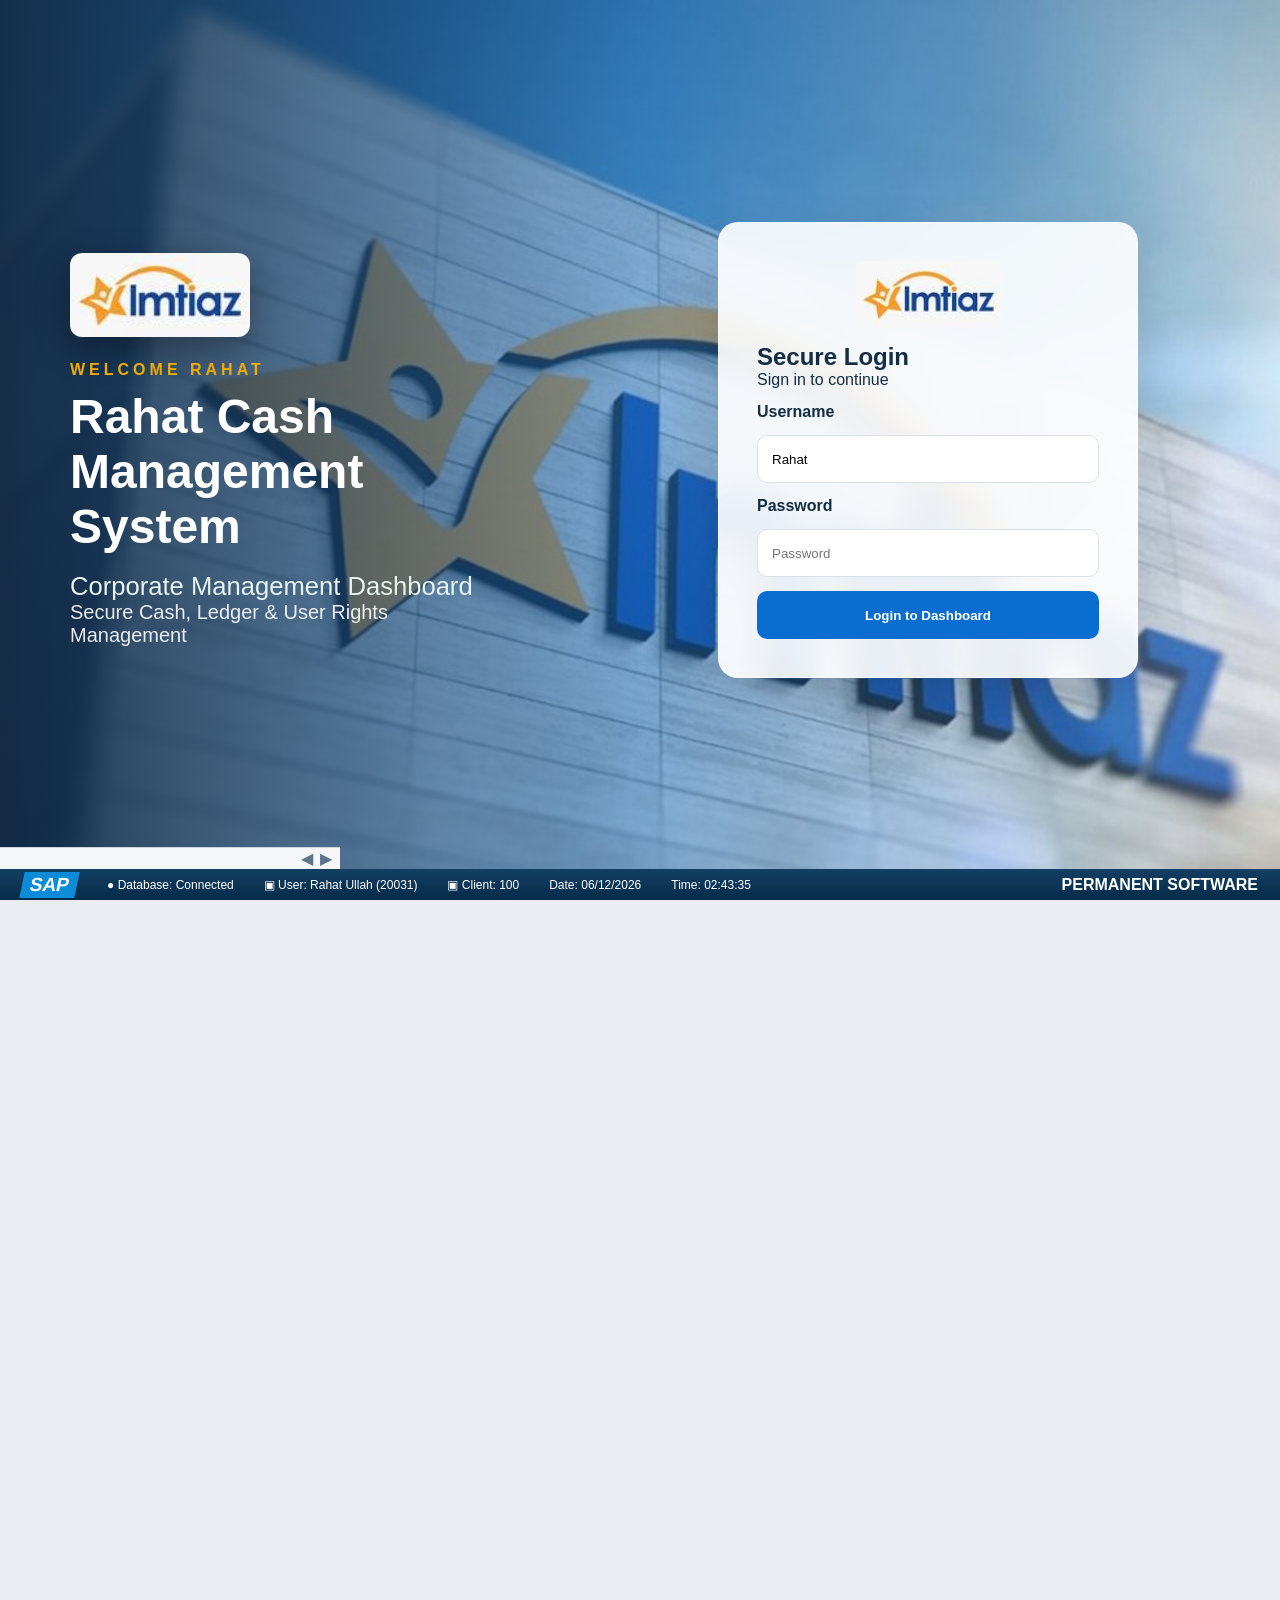
==== Rahat_Corporate_Management/index.html @ 1f606691 "Initial commit" ====
<!DOCTYPE html>

<html lang="en">
<head>
<meta charset="utf-8"/>
<meta content="width=device-width,initial-scale=1.0" name="viewport"/>
<title id="browserTitle">Imtiaz Group Pvt Ltd — Corporate Management</title>
<link href="static/style.css" rel="stylesheet"/>
</head>
<body>
<section class="login-screen" id="loginScreen">
<div class="login-overlay"></div>
<div class="login-welcome">
<img class="login-logo" src="static/imtiaz-logo.jpg"/>
<span>WELCOME RAHAT</span>
<h1>Rahat Cash Management System</h1>
<h2 class="login-subtitle"><span class="company-name-text">Imtiaz Group Pvt Ltd</span></h2>
<p>Secure Cash, Ledger &amp; User Rights Management</p>
</div>
<div class="login-card glass">
<img class="card-logo" src="static/imtiaz-logo.jpg"/>
<h2>Secure Login</h2>
<p>Sign in to continue</p>
<label>Username</label>
<input id="loginUser" placeholder="Username" value="Rahat"/>
<label>Password</label>
<input id="loginPass" placeholder="Password" type="password"/>
<button onclick="login()">Login to Dashboard</button>
<p id="loginMsg"></p>
</div>
</section>
<div class="app hidden" id="app"><header class="sap-shell-header">
<div class="sap-menu-row"><span class="sap-app-icon">▱</span><button class="sap-menu-button" data-menu="menu" type="button">Menu</button><button class="sap-menu-button" data-menu="edit" type="button">Edit</button><button class="sap-menu-button" data-menu="favorites" type="button">Favorites</button><button class="sap-menu-button" data-menu="extras" type="button">Extras</button><button class="sap-menu-button" data-menu="system" type="button">System</button><button class="sap-menu-button" data-menu="help" type="button">Help</button><span class="sap-window-controls">—   □   ×</span></div>
<div class="sap-toolbar-row">
<button class="mobile-menu-toggle" id="mobileMenuToggle" type="button" aria-label="Open navigation">☰</button>
<button class="sap-ok">✓</button>
<div class="global-search sap-command"><input id="globalSearch" oninput="filterCurrentPage()" onkeydown="handleGlobalShortcut(event)" placeholder="Enter shortcut: DS, CC, VL, HC, PC, DD, SV, DE, UR, AL, SB"/><span>⌄</span></div>
<button>≪</button><button>▣</button><button>◀</button><button>●</button><button>⌕</button><button>▤</button><button>♻</button><button>?</button><button>▥</button>
</div>
<div class="sap-menu-dropdown hidden" id="sapMenuDropdown"></div></header>
<aside class="sidebar sap-sidebar">
<div class="sap-tree-title">⌄  Corporate Finance Management</div>
<nav class="sap-tree-nav" aria-label="Application folders">
<div class="sap-folder" data-folder="dashboard-master">
  <button class="sap-tree-group" type="button" aria-expanded="false"><span class="folder-arrow">›</span><b>📁 Dashboard &amp; Master</b></button>
  <div class="sap-folder-children" hidden>
    <button class="nav active sap-leaf" data-page="dashboard" data-permission="dashboard_view"><span>▣</span><em>DS</em> Dashboard</button>
  </div>
</div>
<div class="sap-folder" data-folder="corporate-customers">
  <button class="sap-tree-group" type="button" aria-expanded="false"><span class="folder-arrow">›</span><b>📁 Corporate Customers</b></button>
  <div class="sap-folder-children" hidden>
    <button class="nav sap-leaf" data-page="corporate" data-permission="corporate_customers_view"><span>▣</span><em>CC</em> Corporate Customers</button>
  </div>
</div>
<div class="sap-folder" data-folder="vendor-management">
  <button class="sap-tree-group" type="button" aria-expanded="false"><span class="folder-arrow">›</span><b>📁 Vendor Management</b></button>
  <div class="sap-folder-children" hidden>
    <button class="nav sap-leaf" data-page="vendorLedger" data-permission="vendor_management_view"><span>▣</span><em>VL</em> Vendor Ledger</button>
    <button class="nav sap-leaf" data-page="vendors" data-permission="vendor_management_view"><span>▣</span><em>SV</em> Scrap Vendors</button>
  </div>
</div>
<div class="sap-folder" data-folder="cash-management">
  <button class="sap-tree-group" type="button" aria-expanded="false"><span class="folder-arrow">›</span><b>📁 Cash Management</b></button>
  <div class="sap-folder-children" hidden>
    <button class="nav sap-leaf" data-page="headCash" data-permission="head_cash_view"><span>▣</span><em>HC</em> Head Cash</button>
    <button class="nav sap-leaf" data-page="lostFound" data-permission="lost_found_view"><span>▣</span><em>LF</em> Lost &amp; Found</button>
    <button class="nav sap-leaf" data-page="theftCash" data-permission="theft_view"><span>▣</span><em>TC</em> Theft Cash</button>
    <button class="nav sap-leaf" data-page="pettyCash" data-permission="petty_cash_view"><span>▣</span><em>PC</em> Petty Cash</button>
  </div>
</div>

<div class="sap-folder" data-folder="cashier-closing">
  <button class="sap-tree-group" type="button" aria-expanded="false"><span class="folder-arrow">›</span><b>📁 Cashier Closing</b></button>
  <div class="sap-folder-children" hidden>
    <button class="nav sap-leaf" data-page="cashierDashboard" data-permission="cashier_closing_view"><span>▣</span><em>CD</em> Closing Dashboard</button>
    <button class="nav sap-leaf" data-page="cashierClosing" data-permission="cashier_closing_view"><span>▣</span><em>CL</em> Closing Entry &amp; Data</button>
    <button class="nav sap-leaf" data-page="cashierShortage" data-permission="cashier_closing_view"><span>▣</span><em>CS</em> Cashier Shortage</button>
    <button class="nav sap-leaf" data-page="cashierNotes" data-permission="reports_view"><span>▣</span><em>CN</em> Note-wise Report</button>
  </div>
</div>
<div class="sap-folder" data-folder="return-counter">
  <button class="sap-tree-group" type="button" aria-expanded="false"><span class="folder-arrow">›</span><b>📁 Return Counter</b></button>
  <div class="sap-folder-children" hidden>
    <button class="nav sap-leaf" data-page="returnCounter" data-permission="return_counter_view"><span>▣</span><em>RC</em> Return / Exchange</button>
  </div>
</div>
<div class="sap-folder" data-folder="documents-data">
  <button class="sap-tree-group" type="button" aria-expanded="false"><span class="folder-arrow">›</span><b>📁 Documents &amp; Data</b></button>
  <div class="sap-folder-children" hidden>
    <button class="nav sap-leaf" data-page="duplicates" data-permission="documents_data_view"><span>▣</span><em>DD</em> Duplicate Documents</button>
    <button class="nav sap-leaf" data-page="deletedCash" data-permission="documents_data_view"><span>▣</span><em>DE</em> Deleted Entries</button>
  </div>
</div>
<div class="sap-folder" data-folder="security-users">
  <button class="sap-tree-group" type="button" aria-expanded="false"><span class="folder-arrow">›</span><b>📁 Security &amp; Users</b></button>
  <div class="sap-folder-children" hidden>
    <button class="nav sap-leaf" data-page="users" data-permission="security_users_view"><span>▣</span><em>UR</em> Users &amp; Rights</button>
    <button class="nav sap-leaf" data-page="audit" data-permission="reports_view"><span>▣</span><em>AL</em> Activity Log</button>
  </div>
</div>
<div class="sap-folder" data-folder="system-management">
  <button class="sap-tree-group" type="button" aria-expanded="false"><span class="folder-arrow">›</span><b>📁 System Management</b></button>
  <div class="sap-folder-children" hidden>
    <button class="nav sap-leaf" data-page="settings" data-permission="documents_data_edit"><span>▣</span><em>SB</em> Settings &amp; Backup</button>
  </div>
</div>
</nav>
<div class="sap-sidebar-bottom"><span>◀</span><span>▶</span></div>
</aside>
<div class="sidebar-resizer" id="sidebarResizer" title="Drag to adjust left/right size"></div>
<main class="content">

<section class="page active sap-dashboard sap-image-only-dashboard" id="dashboard">
  <div class="sap-fullscreen-building" role="img" aria-label="Imtiaz building"></div>
</section>
<section class="page" id="corporate">
<div class="panel">
<div class="panel-head"><div><h3>Corporate Customer Ledger</h3><p>Compiled audit data already loaded</p></div>
<div class="actions">
<label class="upload">Upload Excel<input accept=".xlsx,.xls" hidden="" id="corpUpload" type="file"/></label>
<button onclick="downloadExport('customers')">Download Excel</button>
<button onclick="downloadPdf('customers')">Download PDF</button>
</div>
</div>
<div class="filters">
<select id="corpCustomer"><option value="">All Customers</option></select>
<input id="corpSearch" placeholder="Search code, name, document..."/>
<input id="corpFrom" type="date"/><input id="corpTo" type="date"/>
<button onclick="loadCorporate()">Apply</button>
</div>
</div>
<div class="ledger-summary" id="corpSummary">
<div><span>Total Debit</span><strong id="corpTotalDebit">Rs. 0.00</strong></div>
<div><span>Total Credit</span><strong id="corpTotalCredit">Rs. 0.00</strong></div>
<div><span>Balance</span><strong id="corpTotalBalance">Rs. 0.00</strong></div>
</div>
<div class="panel bulk-entry-panel" data-permission="customer_import">
<div class="panel-head"><div><h3>One-Time Unlimited Corporate Entries</h3><p>Excel se 5 columns paste karein ya rows add karein: Code, Name, Description, Debit, Credit. Balance automatic hoga.</p></div>
<div class="actions"><button onclick="addBulkRows('corpBulkBody',10,'corp')">+ 10 Rows</button><button onclick="addBulkRows('corpBulkBody',50,'corp')">+ 50 Rows</button><button class="secondary" onclick="clearBulk('corpBulkBody','corp')">Clear</button></div></div>
<textarea class="bulk-paste" id="corpPaste" placeholder="Excel columns paste here: Customer Code [Tab] Customer Name [Tab] Description [Tab] Debit [Tab] Credit"></textarea>
<div class="table-wrap bulk-wrap"><table class="bulk-table"><thead><tr><th>#</th><th>Customer Code</th><th>Customer Name</th><th>Description</th><th>Debit</th><th>Credit</th><th>Balance</th><th></th></tr></thead><tbody id="corpBulkBody"></tbody></table></div>
<div class="bulk-footer"><span id="corpBulkCount">0 ready rows</span><button onclick="saveCorporateBulk()">Save All Corporate Entries</button></div>
</div>
<div class="panel batch-actions">
<label><input id="selectAllCorp" onchange="toggleAll('corpRow',this.checked)" type="checkbox"/> Select All</label>
<button class="danger-btn" onclick="deleteSelectedCorporate()">Delete Selected</button>
<button class="danger-btn dark-danger" onclick="deleteAllCorporate()">Delete All</button>
</div>
<div class="panel table-wrap"><table><thead><tr>
<th>Select</th><th>Customer Code</th><th>Customer Name</th>
<th>Document No</th><th>Posting Date</th><th>Description</th>
<th>Debit Amount</th><th>Credit Amount</th><th>Balance</th>
</tr></thead><tbody id="corpBody"></tbody></table></div>
</section>

<section class="page" id="cashierDashboard">
  <div class="panel cashier-hero"><div><h2>Cashier Closing Dashboard</h2><p>Day, week, month aur year ke mutabiq automatic summary.</p></div><div class="actions"><button onclick="loadCashierDashboard()">Refresh</button><button onclick="downloadCashierExcel('Dash')">Download Excel</button><button onclick="downloadCashierPdf('Dash')">Download PDF</button></div></div>
  <div class="panel cashier-filterbar">
    <select id="ccDashPeriod" onchange="cashierPeriodUI('Dash');loadCashierDashboard()"><option value="all">All Data</option><option value="day">Day Wise</option><option value="week">Weekly</option><option value="month">Monthly</option><option value="year">Yearly</option></select>
    <input id="ccDashDate" type="date" onchange="loadCashierDashboard()"/>
    <input id="ccDashWeek" type="week" onchange="loadCashierDashboard()"/>
    <input id="ccDashMonth" type="month" onchange="loadCashierDashboard()"/>
    <input id="ccDashYear" type="number" min="2000" max="2100" placeholder="Year" onchange="loadCashierDashboard()"/>
    <input id="ccDashFrom" type="date" title="From date" onchange="loadCashierDashboard()"/>
    <input id="ccDashTo" type="date" title="To date" onchange="loadCashierDashboard()"/>
    <button class="secondary" onclick="resetCashierFilters('Dash')">Clear Filters</button>
  </div>
  <div class="cashier-kpis cashier-kpis-compact">
    <div><span>Total Closing Cash</span><strong id="ccTotalClosingCash">Rs. 0.00</strong></div>
    <div><span>System Sales</span><strong id="ccSystemSales">Rs. 0.00</strong></div><div><span>Cash Difference</span><strong id="ccCashDifference">Rs. 0.00</strong></div>
    <div><span>Card Difference</span><strong id="ccCardDifference">Rs. 0.00</strong></div><div class="short"><span>Short Amount</span><strong id="ccShortAmount">Rs. 0.00</strong></div>
    <div class="excess"><span>Excess Amount</span><strong id="ccExcessAmount">Rs. 0.00</strong></div>
  </div>
  <div class="panel cashier-table-shell"><table class="cashier-summary-table"><thead><tr><th>Period</th><th>From</th><th>To</th><th>Total Closing Cash</th><th>System Sales</th><th>Cash Difference</th><th>iVend POS</th><th>Settlement Bank</th><th>Card Difference</th><th>Short Amount</th><th>Excess Amount</th></tr></thead><tbody id="cashierSummaryBody"></tbody></table></div>
</section>
<section class="page" id="cashierClosing">
  <div class="panel"><div class="panel-head"><div><h3>Cashier Closing Entry &amp; Data</h3><p>1 se 50 tak entries save hongi. Data proper day-wise order mein show hoga.</p></div><div class="actions"><label class="upload">Upload Closing Excel<input id="cashierClosingUpload" type="file" accept=".xlsx,.xls" hidden/></label><button onclick="saveCashierClosingRows()">Save Entered Rows</button><button class="secondary" onclick="downloadCashierExcel('List')">Download Excel</button><button class="secondary" onclick="downloadCashierPdf('List')">Download PDF</button></div></div>
  <div class="cashier-filterbar">
    <select id="ccListPeriod" onchange="cashierPeriodUI('List');loadCashierClosing()"><option value="all">All Data</option><option value="day">Day Wise</option><option value="week">Weekly</option><option value="month">Monthly</option><option value="year">Yearly</option></select>
    <input id="ccListDate" type="date" onchange="loadCashierClosing()"/><input id="ccListWeek" type="week" onchange="loadCashierClosing()"/>
    <input id="ccListMonth" type="month" onchange="loadCashierClosing()"/><input id="ccListYear" type="number" min="2000" max="2100" placeholder="Year" onchange="loadCashierClosing()"/>
    <input id="ccListFrom" type="date" title="From date" onchange="loadCashierClosing()"/><input id="ccListTo" type="date" title="To date" onchange="loadCashierClosing()"/>
    <input id="cashierClosingSearch" placeholder="Search date, Emp ID, name or status" oninput="loadCashierClosing()"/>
    <button onclick="loadCashierClosing()">Apply</button><button class="secondary" onclick="resetCashierFilters('List')">Clear Filters</button><button class="secondary" onclick="clearCashierClosingRows()">Clear Entry Grid</button>
  </div></div>
  <div class="panel cashier-entry-note"><b>One-time capacity:</b> 1, 5, 20, 37 ya maximum 50 entries—har quantity accept hogi.</div>
  <div class="panel cashier-table-shell cashier-entry-wrap"><table class="cashier-entry-table"><thead id="cashierEntryHead"></thead><tbody id="cashierEntryBody"></tbody></table></div>
  <div class="panel daywise-title"><h3>Day-wise Closing Records</h3><span id="cashierRecordCount">0 records</span></div>
  <div class="panel cashier-table-shell cashier-data-shell"><table class="cashier-data-table cashier-daywise-detail"><thead><tr>
<th>Date</th><th>Emp ID</th><th>Employee Name</th>
<th>1st Collection</th><th>2nd Collection</th><th>3rd Collection</th><th>4th Collection</th><th>Closing Cash</th><th>Total Cash Collected</th>
<th>System Total Sale</th><th>Shortage Amount</th><th>Excess Amount</th><th>Audit Status</th><th>Note / Remarks</th>
<th>iVend POS</th><th>Settlement Bank</th><th>Card Difference</th><th>Card Status</th><th>Card Remarks</th>
</tr></thead><tbody id="cashierClosingBody"></tbody></table></div>
</section>

<section class="page" id="cashierShortage">
  <div class="panel cashier-hero"><div><h2>Cashier Shortage Report</h2><p>Cashier Closing Report se automatic shortage amount aur notes.</p></div><div class="actions"><button onclick="loadCashierShortage()">Refresh</button><button onclick="downloadCashierExcel('Shortage')">Download Excel</button><button onclick="downloadCashierPdf('Shortage')">Download PDF</button></div></div>
  <div class="panel cashier-filterbar">
    <select id="ccShortagePeriod" onchange="cashierPeriodUI('Shortage');loadCashierShortage()"><option value="all">All Data</option><option value="day">Day Wise</option><option value="week">Weekly</option><option value="month">Monthly</option><option value="year">Yearly</option></select>
    <input id="ccShortageDate" type="date" onchange="loadCashierShortage()"/><input id="ccShortageWeek" type="week" onchange="loadCashierShortage()"/>
    <input id="ccShortageMonth" type="month" onchange="loadCashierShortage()"/><input id="ccShortageYear" type="number" min="2000" max="2100" placeholder="Year" onchange="loadCashierShortage()"/>
    <input id="ccShortageFrom" type="date" title="From date" onchange="loadCashierShortage()"/><input id="ccShortageTo" type="date" title="To date" onchange="loadCashierShortage()"/>
    <input id="cashierShortageSearch" placeholder="Search Emp ID, name or note" oninput="loadCashierShortage()"/>
    <button class="secondary" onclick="resetCashierFilters('Shortage')">Clear Filters</button>
  </div>
  <div class="cashier-kpis cashier-kpis-compact shortage-kpis"><div class="short"><span>Total Shortage Amount</span><strong id="cashierShortageTotal">Rs. 0.00</strong></div><div><span>Filtered Shortage Records</span><strong id="cashierShortageCount">0</strong></div><div><span>Affected Cashiers</span><strong id="cashierShortageCashiers">0</strong></div></div>
  <div class="panel cashier-table-shell cashier-data-shell"><table class="cashier-data-table cashier-shortage-table"><thead><tr><th>Date</th><th>Emp ID</th><th>Employee Name</th><th>1st Collection</th><th>2nd Collection</th><th>3rd Collection</th><th>4th Collection</th><th>Closing Cash</th><th>Total Cash</th><th>System Sale</th><th>Shortage Amount</th><th>Note / Remarks</th><th>Card Status</th></tr></thead><tbody id="cashierShortageBody"></tbody></table></div>
</section>
<section class="page" id="cashierNotes">
  <div class="panel cashier-hero"><div><h2>Cashier Note-wise Report</h2><p>Same note/remark ke mutabiq grouped report. Row par click karke details dekhein.</p></div><div class="actions"><button onclick="loadCashierNotes()">Refresh</button><button onclick="downloadCashierExcel('Notes')">Download Excel</button></div></div>
  <div class="panel cashier-filterbar">
    <select id="ccNotesPeriod" onchange="cashierPeriodUI('Notes');loadCashierNotes()"><option value="all">All Data</option><option value="day">Day Wise</option><option value="week">Weekly</option><option value="month">Monthly</option><option value="year">Yearly</option></select>
    <input id="ccNotesDate" type="date" onchange="loadCashierNotes()"/><input id="ccNotesWeek" type="week" onchange="loadCashierNotes()"/>
    <input id="ccNotesMonth" type="month" onchange="loadCashierNotes()"/><input id="ccNotesYear" type="number" min="2000" max="2100" placeholder="Year" onchange="loadCashierNotes()"/>
    <input id="ccNotesFrom" type="date" onchange="loadCashierNotes()"/><input id="ccNotesTo" type="date" onchange="loadCashierNotes()"/>
    <input id="cashierNotesSearch" placeholder="Search note, Emp ID or cashier" oninput="loadCashierNotes()"/>
    <button class="secondary" onclick="resetCashierFilters('Notes')">Clear Filters</button>
  </div>
  <div class="panel cashier-table-shell"><table class="cashier-summary-table note-summary-table"><thead><tr><th>Note / Remark</th><th>Records</th><th>Cashiers</th><th>Shortage Amount</th><th>Excess Amount</th><th>First Date</th><th>Last Date</th></tr></thead><tbody id="cashierNotesBody"></tbody></table></div>
  <div class="panel"><div class="daywise-title"><div><h3 id="cashierNoteDetailTitle">Selected Note Details</h3><small>1st–4th collections mein 5000, 1000, 500 aur Total; Closing Collection mein tamam denominations show hongi.</small></div><span id="cashierNoteDetailCount">Click a note above</span></div>
  <div class="cashier-table-shell cashier-data-shell note-denomination-shell"><table class="cashier-data-table note-denomination-table"><thead>
    <tr class="group-head"><th rowspan="2">Date</th><th rowspan="2">Emp ID</th><th rowspan="2">Employee Name</th>
      <th colspan="4">1st Collection</th><th colspan="4">2nd Collection</th><th colspan="4">3rd Collection</th><th colspan="4">4th Collection</th><th colspan="12">Closing Collection</th>
      <th rowspan="2">Grand Total</th><th rowspan="2">System Sale</th><th rowspan="2">Shortage</th><th rowspan="2">Excess</th><th rowspan="2">Note / Remarks</th></tr>
    <tr><th>5000</th><th>1000</th><th>500</th><th>Total</th>
      <th>5000</th><th>1000</th><th>500</th><th>Total</th>
      <th>5000</th><th>1000</th><th>500</th><th>Total</th>
      <th>5000</th><th>1000</th><th>500</th><th>Total</th>
      <th>5000</th><th>1000</th><th>500</th><th>100</th><th>75</th><th>50</th><th>20</th><th>10</th><th>5</th><th>2</th><th>1</th><th>Total</th></tr>
  </thead><tbody id="cashierNoteDetailBody"><tr><td colspan="36">Select a note to view details</td></tr></tbody></table></div></div>
</section>
<section class="page" id="duplicates">
<div class="panel">
<div class="panel-head"><div><h3>Duplicate Documents</h3><p>All repeated document numbers are kept separately</p></div>
<div class="actions"><button onclick="downloadExport('duplicates')">Download Excel</button><button onclick="downloadPdf('duplicates')">Download PDF</button></div></div>
<input id="dupSearch" oninput="loadDuplicates()" placeholder="Search duplicate document..."/>
</div>
<div class="ledger-summary" id="dupSummary">
<div><span>Total Debit</span><strong id="dupTotalDebit">Rs. 0.00</strong></div>
<div><span>Total Credit</span><strong id="dupTotalCredit">Rs. 0.00</strong></div>
<div><span>Balance</span><strong id="dupTotalBalance">Rs. 0.00</strong></div>
</div>
<div class="panel batch-actions"><label><input id="selectAllDup" onchange="toggleAll('dupRow',this.checked)" type="checkbox"/> Select All</label>
<button class="danger-btn" onclick="deleteSelectedDuplicates()">Delete Selected</button>
<button class="danger-btn dark-danger" onclick="deleteAllDuplicates()">Delete All</button></div>
<div class="panel table-wrap"><table><thead><tr><th>Select</th><th>Document No</th><th>Posting Date</th><th>Description</th><th>Debit Amount</th><th>Credit Amount</th><th>Balance</th><th>Occurrences</th></tr></thead><tbody id="dupBody"></tbody></table></div>
</section>
<section class="page" id="vendors">
<div class="panel">
<h3>Add Scrap Vendor</h3>
<div class="form-grid">
<input id="vCode" placeholder="Vendor Code"/>
<input id="vName" placeholder="Vendor Name"/>
<input id="vSecurity" placeholder="Security Deposit" type="number"/>
<input id="vAdvance" placeholder="Advance" type="number"/>
<input id="vPhone" placeholder="Phone"/>
<input id="vDesc" placeholder="Description"/>
<select id="vStatus"><option>Active</option><option>Hold</option><option>Inactive</option></select>
<button id="vendorSaveBtn" onclick="saveVendor()">Save Vendor</button><button class="secondary hidden" id="vendorCancelBtn" onclick="cancelVendorEdit()">Cancel Edit</button>
</div>
</div>
<div class="panel table-wrap"><table><thead><tr><th>Code</th><th>Vendor Name</th><th>Security Deposit</th><th>Advance</th><th>Phone</th><th>Status</th><th>Action</th></tr></thead><tbody id="vendorBody"></tbody></table></div>
</section>
<section class="page" id="vendorLedger">
<div class="panel">
<div class="panel-head"><div><h3>Scrap Vendor Ledger</h3><p>Payment, receipt, advance and outstanding balance tracking</p></div><div class="actions"><button onclick="downloadExport('vendors')">Download Excel</button><button onclick="downloadPdf('vendors')">Download PDF</button></div></div>
<div class="form-grid">
<select id="txVendor"><option value="">Select Vendor</option></select>
<input id="txDate" type="date"/>
<select id="txType"><option>Scrap Sale</option><option>Payment Received</option><option>Security Deposit</option><option>Advance</option><option>Adjustment</option></select>
<input id="txDesc" placeholder="Description"/>
<input id="txDebit" placeholder="Debit" type="number"/>
<input id="txCredit" placeholder="Credit" type="number"/>
<select id="txStatus"><option>Pending</option><option>Paid</option><option>Hold</option></select>
<button onclick="addVendorTx()">Save Entry</button>
</div>
</div>
<div class="ledger-summary" id="vendorLedgerSummary">
<div><span>Total Debit</span><strong id="vendorLedgerTotalDebit">Rs. 0.00</strong></div>
<div><span>Total Credit</span><strong id="vendorLedgerTotalCredit">Rs. 0.00</strong></div>
<div><span>Balance</span><strong id="vendorLedgerTotalBalance">Rs. 0.00</strong></div>
</div>
<div class="panel bulk-entry-panel" data-permission="ledger_add">
<div class="panel-head"><div><h3>Vendor Bulk Entry — Up to 50,000 Rows</h3><p>Excel columns A:H exactly: Vendor Code, Vendor Name, Document No., Posting Date, Description, Debit Amount, Credit Amount, Balance.</p></div>
<div class="actions"><button onclick="addBulkRows('vendorBulkBody',10,'vendor')">+ 10 Rows</button><button onclick="addBulkRows('vendorBulkBody',50,'vendor')">+ 50 Rows</button><button class="secondary" onclick="clearBulk('vendorBulkBody','vendor')">Clear</button></div></div>
<div class="large-import-box"><input accept=".xlsx,.xlsm,.csv" id="vendorLargeFile" type="file"/><button onclick="uploadVendorLargeFile()">Import A:H File (Max 50,000 Rows)</button><span id="vendorImportStatus">Excel/CSV header row optional.</span></div>
<textarea class="bulk-paste" id="vendorPaste" placeholder="Paste Excel A:H here: Vendor Code [Tab] Vendor Name [Tab] Document No. [Tab] Posting Date [Tab] Description [Tab] Debit Amount [Tab] Credit Amount [Tab] Balance"></textarea>
<div class="table-wrap bulk-wrap"><table class="bulk-table vendor-eight-cols"><thead><tr><th>#</th><th>Vendor Code</th><th>Vendor Name</th><th>Document No.</th><th>Posting Date</th><th>Description</th><th>Debit Amount</th><th>Credit Amount</th><th>Balance</th><th></th></tr></thead><tbody id="vendorBulkBody"></tbody></table></div>
<div class="bulk-footer"><span id="vendorBulkCount">0 ready rows</span><button onclick="saveVendorBulk()">Save All Vendor Entries</button></div>
</div>
<div class="panel">
<div class="filters"><select id="ledgerVendor"><option value="">All Vendors</option></select><input id="vendorSearch" oninput="loadVendorLedger()" placeholder="Search ledger..."/></div>
</div>
<div class="panel batch-actions"><label><input id="selectAllVendorLedger" onchange="toggleAll('vendorLedgerRow',this.checked)" type="checkbox"/> Select All</label>
<button class="danger-btn" onclick="deleteSelectedVendorLedger()">Delete Selected</button>
<button class="danger-btn dark-danger" onclick="deleteAllVendorLedger()">Delete All</button></div>
<div class="panel table-wrap"><table><thead><tr><th>Select</th><th>Posting Date</th><th>Vendor</th><th>Document No.</th><th>Description</th><th>Debit Amount</th><th>Credit Amount</th><th>Balance</th><th>Status</th></tr></thead><tbody id="vendorLedgerBody"></tbody></table></div>
</section>
<section class="page" id="headCash">
<div class="panel"><div class="panel-head"><div><h3>Head Cash Ledger</h3><p>Documents No., Document Date, Posting Date, Description, Debit, Credit and automatic Balance.</p></div><div class="actions"><label class="upload">Upload Excel<input accept=".xlsx,.xlsm" hidden="" id="headCashUpload" type="file"/></label><button onclick="location.href='/api/export-cash/Head%20Cash'">Download Excel</button></div></div><div class="filters"><input id="headCashSearch" placeholder="Search document or description"/><input id="headCashFrom" type="date"/><input id="headCashTo" type="date"/><button onclick="loadCash('Head Cash')">Apply</button><button onclick="showCashEntry('Head Cash')">Add Entry</button></div></div>
<div class="ledger-summary cash-limit-summary" id="headCashSummary">
<div><span>Total Debit</span><strong id="headCashTotalDebit">Rs. 0.00</strong></div>
<div><span>Total Credit</span><strong id="headCashTotalCredit">Rs. 0.00</strong></div>
<div><span>Balance</span><strong id="headCashTotalBalance">Rs. 0.00</strong></div>
<div class="limit-card"><span>Approved Limit</span><strong>Rs. 5,700,000.00</strong><small id="headCashOverallStatus">Below Limit</small></div>
</div>
<div class="panel batch-actions"><label><input id="selectAllHead" onchange="toggleAll('headCashRow',this.checked)" type="checkbox"/> Select All</label><button class="danger-btn" onclick="deleteSelectedCash('Head Cash')">Delete Selected</button></div>
<div class="panel table-wrap"><table><thead><tr><th>Select</th><th>Document No.</th><th>Document Date</th><th>Posting Date</th><th>Description</th><th>Debit Amount</th><th>Credit Amount</th><th>Balance</th><th>Limit Status</th></tr></thead><tbody id="headCashBody"></tbody></table></div>
</section>

<section class="page special-cash-page" id="lostFound">
<div class="panel"><div class="panel-head"><div><h3>Lost &amp; Found Cash</h3><p>Head Cash ledger ki Lost &amp; Found entries yahan automatic show hoti hain.</p></div></div>
<div class="filters special-filter"><select id="lostFoundPeriod" onchange="specialPeriodChange('lostFound')"><option value="all">All Data</option><option value="day">Day Wise</option><option value="week">Weekly</option><option value="month">Monthly</option><option value="custom">Custom Date</option></select><input id="lostFoundDate" type="date"><input id="lostFoundWeek" type="week"><input id="lostFoundMonth" type="month"><input id="lostFoundFrom" type="date" title="From"><input id="lostFoundTo" type="date" title="To"><input id="lostFoundSearch" placeholder="Search document or description"><button onclick="loadSpecialCash('lostFound','lost_found')">Apply</button><button class="secondary" onclick="resetSpecialCash('lostFound','lost_found')">Clear</button></div></div>
<div class="ledger-summary"><div><span>Total Debit</span><strong id="lostFoundDebit">Rs. 0.00</strong></div><div><span>Total Credit</span><strong id="lostFoundCredit">Rs. 0.00</strong></div><div><span>Lost &amp; Found Total</span><strong id="lostFoundTotal">Rs. 0.00</strong></div><div><span>Records</span><strong id="lostFoundCount">0</strong></div></div>
<div class="panel table-wrap"><table><thead><tr><th>Document No.</th><th>Document Date</th><th>Posting Date</th><th>Description</th><th>Debit</th><th>Credit</th><th>Balance</th></tr></thead><tbody id="lostFoundBody"></tbody></table></div>
</section>
<section class="page special-cash-page" id="theftCash">
<div class="panel"><div class="panel-head"><div><h3>Theft Cash</h3><p>Head Cash ledger ki Theft Cash entries yahan automatic show hoti hain.</p></div></div>
<div class="filters special-filter"><select id="theftCashPeriod" onchange="specialPeriodChange('theftCash')"><option value="all">All Data</option><option value="day">Day Wise</option><option value="week">Weekly</option><option value="month">Monthly</option><option value="custom">Custom Date</option></select><input id="theftCashDate" type="date"><input id="theftCashWeek" type="week"><input id="theftCashMonth" type="month"><input id="theftCashFrom" type="date" title="From"><input id="theftCashTo" type="date" title="To"><input id="theftCashSearch" placeholder="Search document or description"><button onclick="loadSpecialCash('theftCash','theft')">Apply</button><button class="secondary" onclick="resetSpecialCash('theftCash','theft')">Clear</button></div></div>
<div class="ledger-summary"><div><span>Total Debit</span><strong id="theftCashDebit">Rs. 0.00</strong></div><div><span>Total Credit</span><strong id="theftCashCredit">Rs. 0.00</strong></div><div><span>Theft Cash Total</span><strong id="theftCashTotal">Rs. 0.00</strong></div><div><span>Records</span><strong id="theftCashCount">0</strong></div></div>
<div class="panel table-wrap"><table><thead><tr><th>Document No.</th><th>Document Date</th><th>Posting Date</th><th>Description</th><th>Debit</th><th>Credit</th><th>Balance</th></tr></thead><tbody id="theftCashBody"></tbody></table></div>
</section>
<section class="page" id="pettyCash">
<div class="panel"><div class="panel-head"><div><h3>Petty Cash Ledger</h3><p>Documents No., Document Date, Posting Date, Description, Debit, Credit and automatic Balance.</p></div><div class="actions"><label class="upload">Upload Excel<input accept=".xlsx,.xlsm" hidden="" id="pettyCashUpload" type="file"/></label><button onclick="location.href='/api/export-cash/Petty%20Cash'">Download Excel</button></div></div><div class="filters"><input id="pettyCashSearch" placeholder="Search document or description"/><input id="pettyCashFrom" type="date"/><input id="pettyCashTo" type="date"/><button onclick="loadCash('Petty Cash')">Apply</button><button onclick="showCashEntry('Petty Cash')">Add Entry</button></div></div>
<div class="ledger-summary cash-limit-summary" id="pettyCashSummary">
<div><span>Total Debit</span><strong id="pettyCashTotalDebit">Rs. 0.00</strong></div>
<div><span>Total Credit</span><strong id="pettyCashTotalCredit">Rs. 0.00</strong></div>
<div><span>Balance</span><strong id="pettyCashTotalBalance">Rs. 0.00</strong></div>
<div class="limit-card"><span>Approved Limit</span><strong>Rs. 900,000.00</strong><small id="pettyCashOverallStatus">Below Limit</small></div>
</div>
<div class="panel batch-actions"><label><input id="selectAllPetty" onchange="toggleAll('pettyCashRow',this.checked)" type="checkbox"/> Select All</label><button class="danger-btn" onclick="deleteSelectedCash('Petty Cash')">Delete Selected</button></div>
<div class="panel table-wrap"><table><thead><tr><th>Select</th><th>Document No.</th><th>Document Date</th><th>Posting Date</th><th>Description</th><th>Debit Amount</th><th>Credit Amount</th><th>Balance</th><th>Limit Status</th></tr></thead><tbody id="pettyCashBody"></tbody></table></div>
</section>
<section class="page return-counter-page" id="returnCounter">
<div class="panel"><div class="panel-head"><div><h3>Return / Exchange Counter</h3><p>Excel file jaisa day-wise return data, approval limits aur unlimited bulk entries.</p></div><div class="actions"><label class="upload">Upload Return Excel<input accept=".xlsx,.xlsm" hidden id="returnUpload" type="file"></label><input id="returnImportMonth" type="month" title="File Month"><button data-permission="return_counter_export" onclick="downloadReturnExcel()">Download Excel</button><button data-permission="return_counter_print" class="secondary" onclick="downloadReturnPDF()">Download PDF</button></div></div>
<div class="filters"><select id="returnPeriod" onchange="returnPeriodUI()"><option value="all">All Data</option><option value="day">Day Wise</option><option value="week">Weekly</option><option value="month">Monthly</option><option value="year">Yearly</option><option value="custom">Custom Date</option></select><input id="returnDate" type="date"><input id="returnWeek" type="week"><input id="returnMonth" type="month"><input id="returnYear" type="number" min="2020" max="2100" placeholder="Year"><input id="returnFrom" type="date" title="From"><input id="returnTo" type="date" title="To"><select id="returnApproval"><option value="">All Approval Names</option></select><select id="returnSource"><option value="">All Files</option></select><input id="returnSearch" placeholder="Search customer, trx, item or reason"><button onclick="loadReturnEntries()">Apply</button><button class="secondary" onclick="resetReturnFilters()">Clear</button></div></div>
<div class="return-dashboard-grid">
<div class="return-kpi cash"><span>Cash Amount</span><strong id="returnCashAmount">Rs. 0.00</strong></div>
<div class="return-kpi voucher"><span>Voucher Amount</span><strong id="returnVoucherAmount">Rs. 0.00</strong></div>
<div class="return-kpi total"><span>Total Amount</span><strong id="returnTotal">Rs. 0.00</strong></div>
<div class="return-kpi valid"><span>Valid Approval Amount</span><strong id="returnValid">Rs. 0.00</strong></div>
<div class="return-kpi exceeded"><span>Exceeded Approval Amount</span><strong id="returnExceeded">Rs. 0.00</strong></div>
<div class="return-kpi valid-count"><span>Valid Entries</span><strong id="returnValidCount">0</strong></div>
<div class="return-kpi exceeded-count"><span>Exceeded Entries</span><strong id="returnExceededCount">0</strong></div>
<div class="return-kpi entries"><span>Total Entries</span><strong id="returnCount">0</strong></div>
</div>
<div class="panel return-paste-panel"><div class="panel-head"><div><h3>Excel Copy / Paste — Unlimited Rows</h3><p>Excel ki columns is order mein copy karein: Date, S.No., Customer Name, Contact No, Return Trx, Trx No, Item Description, Item Exp Date, Qty, Total Amount, Reason, Approval Name, Cash/Voucher, Rcv by, CCTV/Time, Trx Time.</p></div><div class="actions"><button onclick="saveReturnPaste()">Validate & Save Valid Entries</button><button class="secondary" onclick="document.getElementById('returnPasteArea').value='';showReturnPasteErrors([])">Clear Paste</button></div></div><textarea id="returnPasteArea" class="excel-paste-area" placeholder="Excel se rows copy karein aur yahan Ctrl+V karein. Fixed limit nahi hai."></textarea><div id="returnPasteErrors" class="return-paste-errors"><span class="muted">Invalid rows will appear here. Valid rows will still be saved.</span></div></div><div class="panel"><div class="panel-head"><div><h3>Unlimited Bulk Entry</h3><p>Add Row se jitni entries chahen add karein; approval name se designation, limit aur status automatic hoga.</p></div><div class="actions"><button onclick="addReturnRows(10)">Add 10 Rows</button><button onclick="addReturnRows(50)">Add 50 Rows</button><button onclick="saveReturnRows()">Save Filled Rows</button><button class="secondary" onclick="clearReturnRows()">Clear</button></div></div><div class="table-wrap return-entry-grid"><table><thead id="returnEntryHead"></thead><tbody id="returnEntryBody"></tbody></table></div></div>
<div class="panel batch-actions"><label><input id="selectAllReturn" type="checkbox" onchange="toggleAll('returnRow',this.checked)"> Select All</label><button class="danger-btn" onclick="deleteSelectedReturns()">Delete Selected</button></div>
<div class="panel table-wrap"><table><thead><tr><th>Select</th><th>Date</th><th>S.No.</th><th>Customer Name</th><th>Contact</th><th>Return Trx</th><th>Trx No</th><th>Item Description</th><th>Exp Date</th><th>Qty</th><th>Total Amount</th><th>Reason</th><th>Approval Name</th><th>Designation</th><th>Limit</th><th>System Status</th><th>Cash/Voucher</th><th>Rcv by</th><th>CCTV/Time</th><th>Trx Time</th><th>Source File</th><th>Sheet</th></tr></thead><tbody id="returnBody"></tbody></table></div>
</section>
<section class="page" id="deletedCash">
<div class="panel"><div class="panel-head"><div><h3>Deleted Cash Entries</h3><p>Head Cash and Petty Cash deleted records remain safe here and can be restored.</p></div><div class="actions"><button onclick="location.href='/api/export-cash/Deleted%20Entries'">Download Excel</button></div></div><input id="deletedCashSearch" oninput="loadDeletedCash()" placeholder="Search document, description or cash type"/></div>
<div class="ledger-summary" id="deletedCashSummary">
<div><span>Total Debit</span><strong id="deletedCashTotalDebit">Rs. 0.00</strong></div>
<div><span>Total Credit</span><strong id="deletedCashTotalCredit">Rs. 0.00</strong></div>
<div><span>Balance</span><strong id="deletedCashTotalBalance">Rs. 0.00</strong></div>
</div>
<div class="panel table-wrap"><table><thead><tr><th>Cash Type</th><th>Document No.</th><th>Document Date</th><th>Posting Date</th><th>Description</th><th>Debit</th><th>Credit</th><th>Deleted By</th><th>Deleted At</th><th>Action</th></tr></thead><tbody id="deletedCashBody"></tbody></table></div>
</section>
<section class="page" id="users">
<div class="panel"><div class="panel-head"><div><h3>User &amp; Rights Management</h3><p>Create local/domain users and give only selected rights.</p></div></div>
<div class="form-grid user-grid">
<input id="uFullName" placeholder="Full Name"/><input id="uUsername" placeholder="Username"/><input id="uPassword" placeholder="Password" type="password"/>
<select id="uRole"><option>Local User</option><option>Accounts User</option><option>Store User</option><option>Auditor</option><option>Management</option><option>Read Only</option></select>
<select id="uType"><option>Local</option><option>Domain</option></select><input id="uStore" placeholder="Store Access: ALL or S014,S015"/><select id="uStatus"><option>Active</option><option>Blocked</option></select>
</div>
<div class="permission-grid" id="permissionGrid"></div>
<div class="actions"><button id="userSaveBtn" onclick="saveUser()">Create User</button><button class="secondary hidden" id="userCancelBtn" onclick="cancelUserEdit()">Cancel Edit</button></div>
</div>
<div class="panel table-wrap"><table><thead><tr><th>Name</th><th>Username</th><th>Role</th><th>Type</th><th>Store Access</th><th>Status</th><th>Last Login Date &amp; Time</th><th>Action</th></tr></thead><tbody id="usersBody"></tbody></table></div>
</section>
<section class="page" id="audit">
<div class="panel"><h3>Activity Log</h3><p>Login, user, vendor and system changes.</p></div>
<div class="panel table-wrap"><table><thead><tr><th>Date &amp; Time</th><th>User</th><th>Action</th><th>Module</th><th>Details</th><th>IP</th></tr></thead><tbody id="auditBody"></tbody></table></div>
</section>
<section class="page" id="settings">
<div class="panel v31-brand-settings"><h3>Company &amp; Software Branding</h3><p>Company name yahan change karein. Yeh login, dashboard aur browser title par automatic update hoga.</p><div class="form-grid"><input id="companyNameSetting" maxlength="80" placeholder="Company Name" value="Imtiaz Group Pvt Ltd"/><input id="softwareTitleSetting" maxlength="80" placeholder="Software Title" value="Corporate Management Dashboard"/><button onclick="saveBrandSettings()">Save Branding</button><button class="secondary" onclick="resetBrandSettings()">Reset Default</button></div><p class="note" id="brandStatus">Branding is saved on this computer.</p></div>
<div class="panel"><h3>Mobile Access</h3>
<p><b>Local Access:</b> Same Wi-Fi par mobile link neeche show hoga.</p>
<strong id="mobileUrl">Loading...</strong>
<hr class="sep"/>
<p><b>Permanent Internet Access:</b> Same Wi-Fi zaroori nahi. Pehli dafa <code>SETUP_PERMANENT_ONLINE.bat</code> run karke Cloudflare tunnel token save karein.</p>
<p>Uske baad roz sirf <code>START_PERMANENT_ONLINE.bat</code> run karein. Aapka configured hostname/link same rahega.</p>
<p class="note">PC aur server/tunnel windows on rehni chahiye. Permanent hostname ke liye Cloudflare account mein domain/public hostname configure karna hota hai.</p></div>
<div class="panel"><h3>Software Theme</h3><p>Select a theme. Theme is saved automatically on this computer.</p><div class="theme-picker" id="themePicker"><button data-theme-choice="sap-blue">SAP Blue</button><button data-theme-choice="imtiaz-green">Imtiaz Green</button><button data-theme-choice="graphite">Graphite</button><button data-theme-choice="light">Clean Light</button><button data-theme-choice="dark">Dark Mode</button></div><p class="note" id="themeStatus">Current theme: SAP Blue</p></div>
<div class="panel"><h3>Permanent Data, Backup &amp; Restore</h3>
<p>Your Corporate Customer and Vendor data is now saved in one permanent Windows data location. New software versions will automatically use the same database.</p>
<div class="backup-status" id="backupStatus">Loading backup status...</div>
<div class="actions"><button onclick="location.href='/api/backup'">Download Backup Now</button><label class="upload">Restore Backup<input accept=".db,.sqlite,.sqlite3" hidden="" id="restoreFile" type="file"/></label></div>
<p class="note">Automatic backup is enabled. A backup is created at startup and after Cashier Closing save/import. The latest 30 daily backups are retained, and a safety backup is created before every restore.</p>
</div>
</section>
<footer class="sap-statusbar"><span class="sap-footer-logo">SAP</span><span>● Database: Connected</span><span>▣ User: Rahat Ullah (20031)</span><span>▣ Client: 100</span><span id="sapDate">Date: --</span><span id="sapTime">Time: --</span><strong>PERMANENT SOFTWARE</strong></footer>
</main>
</div>
<div id="smartAlertHost" class="smart-alert-host" aria-live="polite"></div>
<script src="static/app.js"></script>
</body>
</html>
---- Rahat_Corporate_Management/static/style.css ----
*{box-sizing:border-box;margin:0;padding:0;font-family:Segoe UI,Arial,sans-serif}:root{--blue:#0a6ed1;--dark:#354a5f;--bg:#f4f6f8;--white:#fff;--border:#d9e1e8;--text:#22313f}body{background:var(--bg);color:var(--text)}.hidden{display:none!important}.login-screen{min-height:100vh;display:grid;grid-template-columns:45% 55%}.login-brand{background:linear-gradient(145deg,#0a6ed1,#354a5f);color:#fff;padding:70px;display:flex;flex-direction:column;justify-content:center}.logo,.hero-logo{width:90px;height:90px;border-radius:22px;background:#f0ab00;color:#354a5f;display:grid;place-items:center;font-size:30px;font-weight:800}.login-brand h1{font-size:42px;margin:26px 0 10px}.login-card{align-self:center;justify-self:center;width:min(420px,90%);background:#fff;padding:38px;border-radius:20px;box-shadow:0 18px 50px #0002}.login-card input,.login-card button{width:100%;height:48px;margin-top:14px;border:1px solid var(--border);border-radius:10px;padding:0 14px}.login-card button{background:var(--blue);color:#fff;font-weight:700;border:0}.app{display:grid;grid-template-columns:250px 1fr;min-height:100vh}.sidebar{background:linear-gradient(180deg,#354a5f,#223548);color:#fff;padding:18px;display:flex;flex-direction:column;position:sticky;top:0;height:100vh}.brand{display:flex;gap:10px;align-items:center;padding-bottom:18px;border-bottom:1px solid #ffffff22}.brand span{background:#f0ab00;color:#354a5f;width:45px;height:45px;border-radius:10px;display:grid;place-items:center;font-weight:800}.brand small{display:block;opacity:.7;margin-top:3px}nav{display:grid;gap:7px;margin-top:20px}.nav,.logout{border:0;background:transparent;color:#dbe6ef;text-align:left;padding:12px;border-radius:9px;cursor:pointer}.nav.active,.nav:hover{background:var(--blue);color:#fff}.logout{margin-top:auto;border:1px solid #ffffff33;text-align:center}.content{padding:22px;min-width:0}header{display:flex;justify-content:space-between;align-items:center;margin-bottom:20px}header p{color:#6b7785;margin-top:3px}#networkBadge{background:#dff4e5;color:#15703a;padding:8px 12px;border-radius:20px;font-weight:700;font-size:12px}.page{display:none}.page.active{display:block}.hero{background:linear-gradient(135deg,#0a6ed1,#0854a0);color:#fff;padding:32px;border-radius:18px;display:flex;justify-content:space-between;align-items:center}.hero span{font-size:12px;letter-spacing:2px;color:#f0ab00}.hero h1{font-size:34px;margin:8px 0}.cards{display:grid;grid-template-columns:repeat(5,1fr);gap:14px;margin-top:18px}.cards>div,.panel{background:#fff;border-radius:14px;box-shadow:0 6px 20px #0000000d}.cards>div{padding:20px}.cards span{display:block;color:#6b7785;margin-bottom:8px}.cards strong{font-size:24px}.panel{padding:20px;margin-bottom:16px}.panel-head{display:flex;justify-content:space-between;align-items:flex-start;gap:12px}.panel-head p{color:#6b7785;margin-top:4px}.actions,.filters{display:flex;gap:9px;flex-wrap:wrap;align-items:center}.filters{margin-top:15px}.actions button,.upload,.filters button,.form-grid button{height:42px;border:0;border-radius:8px;padding:0 15px;background:var(--blue);color:#fff;font-weight:650;cursor:pointer}.upload{display:inline-flex;align-items:center}.filters input,.filters select,.form-grid input,.form-grid select,.panel>input{height:42px;border:1px solid var(--border);border-radius:8px;padding:0 12px;background:#fff}.form-grid{display:grid;grid-template-columns:repeat(4,1fr);gap:10px;margin-top:15px}.table-wrap{overflow:auto;max-height:650px}table{width:100%;border-collapse:collapse;min-width:1100px}th,td{padding:10px;border-bottom:1px solid #e7ecf1;text-align:left;font-size:13px;white-space:nowrap}th{background:#d9eaf7;position:sticky;top:0;z-index:2}.danger{background:#ffe5e8;color:#a41122;border:0;border-radius:6px;padding:6px 9px;cursor:pointer}@media(max-width:1000px){.cards{grid-template-columns:repeat(2,1fr)}.form-grid{grid-template-columns:repeat(2,1fr)}}@media(max-width:760px){.login-screen{grid-template-columns:1fr}.login-brand{display:none}.app{display:block}.sidebar{position:relative;height:auto}.sidebar nav{display:flex;overflow-x:auto}.nav{min-width:max-content}.content{padding:12px}.cards{grid-template-columns:1fr}.form-grid{grid-template-columns:1fr}.panel-head{flex-direction:column}.hero-logo{display:none}.hero h1{font-size:26px}}
.login-screen{position:relative;background:url("imtiaz-building.jpg") center/cover no-repeat;overflow:hidden}
.login-overlay{position:absolute;inset:0;background:linear-gradient(90deg,rgba(18,43,69,.92),rgba(10,110,209,.45),rgba(255,255,255,.12))}
.login-welcome{position:relative;z-index:2;color:#fff;padding:70px;display:flex;flex-direction:column;justify-content:center}
.login-logo{width:180px;border-radius:12px;margin-bottom:24px;box-shadow:0 12px 35px #0005}
.login-welcome>span{letter-spacing:4px;font-weight:800;color:#f0ab00}
.login-welcome h1{font-size:48px;max-width:620px;margin:10px 0}
.login-welcome p{font-size:20px;opacity:.9}
.glass{position:relative;z-index:2;background:rgba(255,255,255,.9);backdrop-filter:blur(14px);border:1px solid #fff8}
.card-logo{width:145px;display:block;margin:0 auto 15px;border-radius:8px}
.login-card label{display:block;margin-top:14px;font-weight:650}
.brand img{width:52px;height:42px;object-fit:contain;background:#fff;border-radius:8px;padding:3px}
.hero{position:relative;overflow:hidden;background:linear-gradient(90deg,rgba(23,54,93,.95),rgba(10,110,209,.78)),url("imtiaz-building.jpg") center/cover}
.batch-actions{display:flex;gap:12px;align-items:center;flex-wrap:wrap}
.batch-actions label{font-weight:700}
.danger-btn{height:38px;border:0;border-radius:8px;padding:0 14px;background:#dc3545;color:#fff;font-weight:700;cursor:pointer}
.dark-danger{background:#8b0000}
.sep{border:0;border-top:1px solid #d9e1e8;margin:18px 0}
.note{color:#6b7785;margin-top:8px}
code{background:#eef2f5;padding:3px 7px;border-radius:5px}
@media(max-width:760px){.login-welcome{display:none}.login-screen{display:grid;grid-template-columns:1fr}.login-card{margin:auto}.login-card.glass{width:min(420px,92%)}}
.secondary{background:#6c757d!important}.permission-grid{display:grid;grid-template-columns:repeat(3,1fr);gap:8px;margin:16px 0}.permission-grid label{padding:10px;border:1px solid var(--border);border-radius:8px;text-transform:capitalize;background:#f8fafc}.permission-grid input{margin-right:6px}.user-grid{grid-template-columns:repeat(4,1fr)}td button{border:0;border-radius:6px;padding:6px 10px;cursor:pointer;margin-right:4px}@media(max-width:760px){.permission-grid{grid-template-columns:1fr}.user-grid{grid-template-columns:1fr}}

/* Full dashboard building background */
#dashboard.active{
  position:relative;
  isolation:isolate;
  min-height:calc(100vh - 105px);
  padding:1px 0 30px;
}
#dashboard.active::before{
  content:"";
  position:absolute;
  inset:-22px;
  background:
    linear-gradient(rgba(244,246,248,.78),rgba(244,246,248,.88)),
    url("imtiaz-building.jpg") center center/cover no-repeat;
  z-index:-2;
}
#dashboard.active::after{
  content:"";
  position:absolute;
  inset:-22px;
  background:linear-gradient(135deg,rgba(10,110,209,.05),rgba(53,74,95,.08));
  z-index:-1;
  pointer-events:none;
}
#dashboard .hero{
  margin-top:0;
  box-shadow:0 12px 30px rgba(18,46,78,.20);
}
#dashboard .cards>div{
  background:rgba(255,255,255,.92);
  backdrop-filter:blur(5px);
  border:1px solid rgba(255,255,255,.65);
  box-shadow:0 8px 24px rgba(20,48,78,.12);
}


/* Unlimited bulk ledger entry grid */
.bulk-entry-panel{border:1px solid #c9ddeb;background:linear-gradient(180deg,#fff,#f7fbfe)}
.bulk-paste{width:100%;min-height:64px;margin:14px 0 10px;border:1px dashed #0a6ed1;border-radius:10px;padding:12px;resize:vertical;background:#f4f9fd}
.bulk-wrap{max-height:410px;border:1px solid #dfe7ee;border-radius:10px}
.bulk-table{min-width:1050px}.bulk-table th{background:#0a6ed1;color:#fff}.bulk-table td{padding:6px}
.bulk-table input{width:100%;min-width:115px;height:38px;border:1px solid #d5dfe7;border-radius:7px;padding:0 9px;background:#fff}
.bulk-table .b-desc{min-width:260px}.bulk-table .b-name{min-width:230px}.bulk-table .b-name[readonly]{background:#edf4f8}
.bulk-table .b-balance{font-weight:800;color:#0a5a9c}.bulk-index{font-weight:700;color:#637382}
.bulk-footer{display:flex;justify-content:space-between;align-items:center;margin-top:12px;font-weight:700}.bulk-footer button{height:44px;border:0;border-radius:9px;padding:0 20px;background:#14833b;color:#fff;font-weight:800;cursor:pointer}

.backup-status{margin:14px 0;padding:14px;border:1px solid #dbe4df;border-radius:12px;background:rgba(255,255,255,.86);line-height:1.8;overflow-wrap:anywhere}
.large-import-box{display:flex;gap:10px;align-items:center;flex-wrap:wrap;margin:14px 0;padding:12px;border:1px solid #cfe0ec;border-radius:10px;background:#eef7fd}
.large-import-box input[type=file]{flex:1;min-width:260px;background:#fff;border:1px solid #c8d8e5;border-radius:8px;padding:9px}
.large-import-box button{height:40px;border:0;border-radius:8px;padding:0 16px;background:#14833b;color:#fff;font-weight:800;cursor:pointer}
.large-import-box span{font-size:13px;color:#526473}
.vendor-eight-cols{min-width:1450px}.vendor-eight-cols .b-doc{min-width:150px}.vendor-eight-cols .b-date{min-width:145px}

#headCash .table-wrap,#pettyCash .table-wrap,#deletedCash .table-wrap{max-height:68vh;overflow:auto} #headCash table,#pettyCash table,#deletedCash table{min-width:1100px}


/* V10 ledger totals and larger dashboard owner name */
.ledger-summary{display:grid;grid-template-columns:repeat(3,minmax(180px,1fr));gap:14px;margin:0 0 16px}
.ledger-summary>div{background:linear-gradient(135deg,#ffffff,#f3f8fc);border:1px solid #d6e4ef;border-left:5px solid #0a6ed1;border-radius:14px;padding:18px 20px;box-shadow:0 7px 20px rgba(25,62,95,.08)}
.ledger-summary span{display:block;color:#647586;font-size:13px;font-weight:700;margin-bottom:7px}
.ledger-summary strong{display:block;font-size:25px;color:#17364f;letter-spacing:.2px}
.ledger-summary>div:nth-child(2){border-left-color:#f0ab00}.ledger-summary>div:nth-child(3){border-left-color:#14833b}
.hero h1{display:flex;flex-direction:column;line-height:1.03}
.hero h1 .hero-rahat{font-size:58px;line-height:.98;color:#fff;font-weight:900;letter-spacing:.5px;text-shadow:0 3px 12px rgba(0,0,0,.25)}
.hero h1 .hero-subtitle{font-size:28px;margin-top:7px;color:#fff;font-weight:750}
@media(max-width:760px){.ledger-summary{grid-template-columns:1fr}.hero h1 .hero-rahat{font-size:43px}.hero h1 .hero-subtitle{font-size:21px}}


/* V11 compact navigation, global search, two-way scrolling and cash limits */
html,body{height:100%;overflow:hidden}
.app{grid-template-columns:205px 1fr;height:100vh;min-height:0}
.sidebar{padding:12px 10px;height:100vh;min-height:0;overflow:hidden}
.sidebar .brand{padding:4px 4px 12px;gap:8px}
.sidebar .brand img{width:38px;height:38px;object-fit:contain;border-radius:8px}
.sidebar .brand b{font-size:14px}.sidebar .brand small{font-size:10px}
.sidebar nav{gap:4px;margin-top:12px;overflow-y:auto;overflow-x:hidden;padding-right:3px;min-height:0}
.nav,.logout{padding:8px 9px;border-radius:7px;font-size:12px}
.logout{margin-top:8px}
.content{height:100vh;overflow:auto;padding:14px 16px;min-width:0}
.topbar{position:sticky;top:0;z-index:50;background:rgba(244,246,248,.96);backdrop-filter:blur(8px);padding:5px 0 10px;margin-bottom:12px}
.topbar-tools{display:flex;align-items:center;gap:10px}
.global-search{height:34px;width:235px;display:flex;align-items:center;gap:7px;background:#fff;border:1px solid var(--border);border-radius:9px;padding:0 10px;box-shadow:0 3px 12px #0000000a}
.global-search input{border:0;outline:0;width:100%;font-size:12px;background:transparent}
.page{min-width:980px}
.table-wrap{overflow:auto;max-width:100%}
.cash-limit-summary{grid-template-columns:repeat(4,minmax(170px,1fr))}
.limit-card{border-left-color:#7c3aed!important}
.limit-card small{display:inline-block;margin-top:8px;padding:5px 9px;border-radius:999px;font-weight:800;font-size:11px;background:#e8f5ec;color:#16733a}
.limit-status{display:inline-block;padding:5px 9px;border-radius:999px;font-weight:800;font-size:11px;min-width:108px;text-align:center}
.limit-below{background:#e8f5ec;color:#16733a}.limit-match{background:#e7f0ff;color:#1256a3}.limit-exceeded{background:#ffe5e8;color:#a41122}
@media(max-width:760px){html,body{overflow:auto}.app{height:auto}.page{min-width:0}.global-search{width:165px}.cash-limit-summary{grid-template-columns:1fr}.sidebar nav{overflow-x:auto;overflow-y:hidden}}
\n\n/* V13 profile panel and exact cash-limit presentation */\n.dashboard-layout{display:grid;grid-template-columns:minmax(0,1fr) 235px;gap:16px;align-items:start}\n.dashboard-main{min-width:0}\n.profile-card{position:sticky;top:72px;background:rgba(255,255,255,.95);border:1px solid #d9e5ee;border-radius:16px;padding:16px;text-align:center;box-shadow:0 10px 28px rgba(22,55,84,.13);backdrop-filter:blur(8px)}\n.profile-title{font-size:12px;text-transform:uppercase;letter-spacing:1.1px;font-weight:800;color:#607385;margin-bottom:12px}\n.profile-photo{display:block;width:82px;height:82px;object-fit:cover;object-position:center 18%;border-radius:50%;margin:0 auto 10px;border:4px solid #fff;box-shadow:0 0 0 3px #0a6ed1,0 8px 20px rgba(0,0,0,.18)}\n.profile-card h3{margin:6px 0 2px;font-size:20px;color:#18364e}\n.profile-emp{display:inline-block;margin:5px 0 8px;padding:5px 9px;border-radius:999px;background:#eaf3fb;color:#0a5d9f;font-size:11px;font-weight:900}\n.profile-card>p{margin:3px 0 12px;color:#405668;font-weight:700;font-size:12px;line-height:1.45}\n.profile-card dl{margin:0;text-align:left;border-top:1px solid #e5edf3;padding-top:9px}\n.profile-card dl div{padding:7px 0;border-bottom:1px solid #edf2f6}\n.profile-card dt{font-size:10px;text-transform:uppercase;letter-spacing:.7px;color:#7a8996;font-weight:800}\n.profile-card dd{margin:2px 0 0;color:#263f52;font-size:12px;font-weight:700;line-height:1.35}\n.limit-card .limit-match{background:#e7f0ff;color:#1256a3}\n.limit-card .limit-exceeded{background:#ffe5e8;color:#a41122}\n.limit-card .limit-below{background:#e8f5ec;color:#16733a}\n@media(max-width:1150px){.dashboard-layout{grid-template-columns:1fr}.profile-card{position:relative;top:auto;display:grid;grid-template-columns:82px 1fr;column-gap:14px;text-align:left;align-items:center}.profile-title{grid-column:1/-1}.profile-photo{grid-row:2/6;margin:0}.profile-card dl{grid-column:1/-1;margin-top:8px}}\n@media(max-width:760px){.profile-card{display:block;text-align:center}.profile-card dl{text-align:left}.profile-photo{margin:0 auto 10px}}\n

/* V14 SAP S/4HANA Fiori-inspired compact dashboard (photo removed) */
:root{--fiori-blue:#0a6ed1;--fiori-navy:#12344d;--fiori-bg:#f5f7f9;--fiori-line:#d9e3ea}
body{background:var(--fiori-bg)}
.sidebar{background:#ffffff;color:#213547;border-right:1px solid #d8e2e9;box-shadow:4px 0 18px rgba(20,55,85,.05)}
.sidebar .brand{border-bottom:1px solid #e4ebf0;color:#213547}.sidebar .brand small{color:#607485;opacity:1}
.nav,.logout{color:#29465d}.nav.active,.nav:hover{background:#0a6ed1;color:#fff}.logout{border:1px solid #d5e0e7;color:#29465d}
.topbar{background:rgba(255,255,255,.97);border-bottom:1px solid #dce5eb;padding:7px 0 9px}
.topbar h2{font-size:18px;font-weight:700;color:#173a54}.topbar p{font-size:11px}.global-search{width:420px;height:36px;border-radius:5px;box-shadow:none}.global-search input{font-size:12px}
#dashboard.active{min-height:auto;padding:0;background:transparent}
#dashboard.active::before,#dashboard.active::after{display:none}
.fiori-user-strip{display:grid;grid-template-columns:1.25fr .72fr .45fr 1.05fr .85fr .9fr .58fr;background:#fff;border:1px solid var(--fiori-line);border-radius:8px;box-shadow:0 2px 8px rgba(24,54,78,.06);margin-bottom:14px;overflow:hidden}
.fiori-company,.fiori-user-item{min-height:70px;padding:12px 16px;display:flex;flex-direction:column;justify-content:center;border-right:1px solid #e6edf2}
.fiori-company{flex-direction:row;align-items:center;justify-content:flex-start;gap:12px}.fiori-company img{width:100px;height:42px;object-fit:contain}.fiori-company div{display:flex;flex-direction:column}
.fiori-user-strip small{font-size:10px;color:#6b7f8f;text-transform:uppercase;letter-spacing:.45px}.fiori-user-strip strong{font-size:12px;color:#17384f;margin-top:4px}.fiori-user-item:nth-child(2) strong{font-size:16px;color:#0b6f3c}.fiori-status{border-right:0}.fiori-status i{display:inline-block;width:8px;height:8px;border-radius:50%;background:#19a34a;margin-right:5px}
.fiori-kpis{display:grid;grid-template-columns:repeat(4,minmax(0,1fr));gap:12px;margin-bottom:14px}.fiori-kpi{position:relative;display:flex;gap:12px;align-items:flex-start;background:#fff;border:1px solid var(--fiori-line);border-radius:8px;padding:16px;min-height:122px;box-shadow:0 2px 8px rgba(24,54,78,.05);overflow:hidden}.fiori-kpi::after{content:"";position:absolute;left:0;right:0;bottom:0;height:4px;background:var(--accent)}.kpi-green{--accent:#159447}.kpi-blue{--accent:#0a6ed1}.kpi-cyan{--accent:#2d9cdb}.kpi-purple{--accent:#7b3fc6}.kpi-icon{width:42px;height:42px;border-radius:9px;display:grid;place-items:center;background:color-mix(in srgb,var(--accent) 15%,white);color:var(--accent);font-size:12px;font-weight:900}.fiori-kpi small{display:block;font-size:11px;color:#607485;text-transform:uppercase;font-weight:700}.fiori-kpi strong{display:block;font-size:22px;color:#15364f;margin:8px 0 7px}.fiori-kpi span{font-size:11px;color:#637786}
.fiori-grid{display:grid;grid-template-columns:1.65fr .85fr;gap:12px;margin-bottom:14px}.fiori-panel{background:#fff;border:1px solid var(--fiori-line);border-radius:8px;box-shadow:0 2px 8px rgba(24,54,78,.05);padding:16px}.fiori-panel-head small,.fiori-welcome small{font-size:9px;letter-spacing:.9px;color:#0a6ed1;font-weight:800}.fiori-panel-head h3{font-size:15px;margin-top:3px;color:#17384f}.quick-actions{display:grid;grid-template-columns:repeat(6,1fr);gap:9px;margin-top:13px}.quick-actions button{min-height:78px;border:1px solid #d8e3ea;background:#fff;border-radius:6px;display:flex;flex-direction:column;align-items:center;justify-content:center;gap:7px;color:#29465d;font-size:11px;font-weight:700;cursor:pointer}.quick-actions button:hover{border-color:#0a6ed1;background:#f3f9ff}.quick-actions b{width:28px;height:28px;border-radius:7px;background:#e8f3fd;color:#0a6ed1;display:grid;place-items:center;font-size:17px}.summary-grid{display:grid;grid-template-columns:1fr 1fr;gap:9px;margin-top:13px}.summary-grid div{background:#f8fafb;border:1px solid #e4ebf0;border-radius:6px;padding:12px}.summary-grid span{display:block;font-size:10px;color:#6b7f8f}.summary-grid strong{display:block;font-size:15px;color:#17384f;margin-top:5px}.fiori-welcome{display:flex;justify-content:space-between;align-items:center;min-height:110px}.fiori-welcome h2{font-size:20px;color:#17384f;margin:5px 0}.fiori-welcome p{font-size:11px;color:#657988}.fiori-mark{width:58px;height:58px;border-radius:12px;background:#0a6ed1;color:#fff;display:grid;place-items:center;font-size:20px;font-weight:900}
.content{font-size:12px}.panel h3,.panel-head h3{font-size:15px}.panel-head p,.note{font-size:11px}.cards strong,.ledger-summary strong{font-size:20px}.ledger-summary span{font-size:11px}.ledger-summary>div{padding:14px 16px;border-radius:8px}.panel{border-radius:8px;box-shadow:0 2px 8px rgba(24,54,78,.05)}
@media(max-width:1250px){.fiori-user-strip{grid-template-columns:repeat(3,1fr)}.fiori-user-item,.fiori-company{border-bottom:1px solid #e6edf2}.fiori-kpis{grid-template-columns:repeat(2,1fr)}.quick-actions{grid-template-columns:repeat(3,1fr)}}
@media(max-width:850px){.global-search{width:220px}.fiori-user-strip,.fiori-kpis,.fiori-grid{grid-template-columns:1fr}.quick-actions{grid-template-columns:repeat(2,1fr)}.fiori-wide{grid-column:auto}}

/* V15 SAP Easy Access classic desktop-style shell */
html,body{height:100%;overflow:hidden;background:#e9edf1;font-family:"Segoe UI",Arial,sans-serif;color:#142d43}
.app{display:grid;grid-template-columns:282px minmax(0,1fr);grid-template-rows:1fr;height:100vh;background:#eef2f5}
.content{position:relative;height:100vh;overflow:auto;padding:0 10px 48px 10px;background:#eef2f5;font-size:12px}
.sap-shell-header{position:sticky;top:0;z-index:80;background:#f5f6f7;border-bottom:1px solid #b9c7d2;box-shadow:0 2px 5px rgba(13,43,68,.08)}
.sap-menu-row{height:32px;background:linear-gradient(#234765,#0d2f4c);color:#ffd24a;display:flex;align-items:center;gap:27px;padding:0 14px;font-size:13px}.sap-app-icon{color:#fff;font-size:18px}.sap-window-controls{margin-left:auto;color:#fff;font-size:16px}
.sap-toolbar-row{height:48px;display:flex;align-items:center;gap:7px;padding:0 13px;border-bottom:2px solid #1389e8;background:#f9fafb}.sap-toolbar-row button{border:0;background:transparent;color:#0e68b5;font-size:18px;padding:4px 6px}.sap-toolbar-row .sap-ok{width:25px;height:25px;border-radius:50%;background:#26a442;color:#fff;font-size:15px;padding:0}.sap-command{width:180px;height:28px;border:1px solid #aebdc9;border-radius:2px;box-shadow:inset 0 1px 2px rgba(0,0,0,.08);padding:0 5px;background:#fff}.sap-command input{font-size:11px}.sap-command span{font-size:12px}
.sap-title-row{height:43px;display:flex;align-items:center;padding:0 15px;background:linear-gradient(#f7f7f7,#e6e9eb);border-bottom:1px solid #cbd4db}.sap-title-row h2{font-family:Georgia,"Times New Roman",serif;font-style:italic;font-size:20px;color:#111;margin:0}.sap-title-row p{display:none}
.sap-user-row{height:44px;display:grid;grid-template-columns:.72fr .55fr 1.25fr .9fr 1fr .66fr;align-items:center;background:#f1f3f4;border-bottom:1px solid #cdd7de}.sap-user-row span{padding:0 14px;border-right:1px solid #d6dee4;white-space:nowrap;font-size:12px}.sap-user-row strong{font-weight:700}.sap-online{margin-left:auto;border-right:0!important;text-align:right}.sap-online i{display:inline-block;width:9px;height:9px;background:#1aa547;border-radius:50%}
.sap-sidebar{height:100vh;background:#fff;color:#153149;border-right:1px solid #b8c6d1;padding:151px 8px 30px;overflow:auto;box-shadow:none}.sap-tree-title{font-weight:800;font-size:13px;padding:9px 6px;border-bottom:1px solid #d9e0e5;margin-bottom:5px}.sap-tree-nav{display:block;margin:0;overflow:visible}.sap-tree-group{display:flex;align-items:center;gap:5px;padding:8px 5px 4px;font-size:12px;color:#172f43}.sap-tree-group span{font-size:11px}.sap-leaf{display:flex!important;align-items:center!important;justify-content:flex-start!important;gap:7px!important;width:100%;padding:5px 8px 5px 41px!important;margin:0!important;border:0!important;border-radius:0!important;background:transparent!important;color:#18364f!important;font-size:12px!important;text-align:left}.sap-leaf::before{content:"";position:absolute;margin-left:-18px;width:14px;border-top:1px solid #c3ccd3}.sap-leaf span{color:#096bd1;font-size:14px}.sap-leaf em{font-style:normal;font-weight:800;color:#244d72;min-width:20px}.sap-leaf:hover,.sap-leaf.active{background:#dcecff!important;color:#073e75!important}.sap-sidebar .logout,.sap-sidebar .brand{display:none}.sap-sidebar-bottom{position:fixed;left:0;bottom:30px;width:282px;height:22px;background:#f4f6f7;border-top:1px solid #ccd6dd;display:flex;justify-content:flex-end;align-items:center;gap:7px;padding-right:8px;color:#5b768b}
.page{min-width:1020px}.sap-dashboard{padding:10px 0 0!important;background:#eef2f5!important}.sap-dashboard::before,.sap-dashboard::after{display:none!important}
.sap-hero{height:305px;border:1px solid #aebdca;background:linear-gradient(90deg,rgba(12,55,91,.92) 0%,rgba(12,55,91,.72) 27%,rgba(12,55,91,.04) 51%),url('imtiaz-building.jpg') center/cover no-repeat;position:relative;overflow:hidden}.sap-hero-copy{padding:45px 36px;color:#fff;width:360px}.sap-hero-copy small{font-size:17px}.sap-hero-copy h1{font-size:34px;margin:8px 0 10px}.sap-hero-copy p{font-size:16px;margin:7px 0}.sap-hero-copy hr{border:0;border-top:1px solid rgba(255,255,255,.55);margin:17px 0;width:190px}.sap-hero-copy strong{font-size:18px;line-height:1.4}
.sap-kpi-grid{display:grid;grid-template-columns:repeat(4,1fr);gap:9px;margin:10px 0}.sap-kpi-card{min-height:190px;background:#fff;border:1px solid #bfcbd5;border-radius:2px;box-shadow:0 2px 5px rgba(11,48,76,.12);display:flex;gap:14px;padding:15px 13px;position:relative}.sap-kpi-card::after{content:"";position:absolute;left:0;right:0;bottom:0;height:3px;background:var(--sap-accent)}.sap-kpi-card.green{--sap-accent:#13a049}.sap-kpi-card.blue{--sap-accent:#0875d1}.sap-kpi-card.purple{--sap-accent:#7d40be}.sap-kpi-card.orange{--sap-accent:#ff7b0c}.sap-card-icon{width:48px;height:48px;border-radius:7px;display:grid;place-items:center;background:#eaf5ef;color:var(--sap-accent);font-size:23px}.sap-kpi-card h3{font-size:14px;margin:2px 0 13px}.sap-kpi-card small{display:block;color:#425a6d;font-size:11px;margin:8px 0 2px}.sap-kpi-card b{display:block;font-size:17px;color:#142d43}.sap-kpi-card strong{display:block;font-size:20px;color:var(--sap-accent);margin-bottom:8px}.sap-kpi-card span{font-size:12px;font-weight:700;color:#169047}
.sap-lower-grid{display:grid;grid-template-columns:1fr 1.25fr 1fr;gap:9px;margin-bottom:8px}.sap-box{background:#fff;border:1px solid #bfcbd5;box-shadow:0 2px 5px rgba(11,48,76,.1);min-height:245px;padding:12px}.sap-box h3{font-size:13px;color:#075fae;margin:0 0 11px}.sap-quick-grid{display:grid;grid-template-columns:repeat(3,1fr);gap:10px}.sap-quick-grid button{min-height:92px;background:linear-gradient(#fff,#f5f8fa);border:1px solid #c5d1da;border-radius:3px;color:#17364f;font-size:11px}.sap-quick-grid button b{display:block;font-size:25px;color:#0875d1;margin-bottom:6px}.sap-recent{width:100%;border-collapse:collapse}.sap-recent th,.sap-recent td{padding:9px 7px;border-bottom:1px solid #d8e1e7;text-align:left;font-size:11px}.sap-recent th{background:#f1f5f8}.sap-notifications p{padding:9px 4px;margin:0;border-bottom:1px solid #d8e1e7;font-size:11px}
.sap-statusbar{position:fixed;left:0;right:0;bottom:0;height:31px;z-index:100;background:linear-gradient(#123f63,#062b49);color:#fff;display:flex;align-items:center;gap:30px;padding:0 22px;font-size:12px}.sap-statusbar strong{margin-left:auto;font-size:16px}.sap-footer-logo{font-size:19px;font-weight:900;background:#0b8bd8;padding:2px 8px;transform:skew(-12deg)}
/* Keep all working ledger pages usable inside the SAP shell */
.content>.page:not(.sap-dashboard){padding:12px 4px 8px}.panel,.ledger-summary>div{border-radius:2px!important}.panel-head h3{color:#17364f}.actions button,.upload,.filters button{border-radius:2px!important}.table-wrap table th{background:#e8edf1;color:#142d43;border-color:#bdcbd5}.table-wrap table td{font-size:11px}
@media(max-width:1200px){.app{grid-template-columns:245px 1fr}.sap-sidebar-bottom{width:245px}.sap-user-row{grid-template-columns:repeat(3,1fr);height:auto}.sap-user-row span{padding:8px}.sap-kpi-grid{grid-template-columns:repeat(2,1fr)}.sap-lower-grid{grid-template-columns:1fr}.sap-sidebar{padding-top:195px}}

/* V16 FINAL: true full-screen SAP Easy Access shell */
html,body{margin:0!important;width:100%!important;height:100%!important;overflow:hidden!important;background:#e9edf1!important}
.app{position:relative!important;display:grid!important;grid-template-columns:318px minmax(0,1fr)!important;height:100vh!important;width:100vw!important;overflow:hidden!important}
.content{position:relative!important;height:100vh!important;overflow:auto!important;padding:177px 10px 38px 10px!important;background:#eef2f5!important;min-width:0!important}
.sap-shell-header{position:fixed!important;left:0!important;right:0!important;top:0!important;width:100vw!important;z-index:500!important;background:#f5f6f7!important;border-bottom:1px solid #b9c7d2!important;box-shadow:0 2px 5px rgba(13,43,68,.08)!important}
.sap-menu-row{height:32px!important;padding-left:14px!important}
.sap-toolbar-row{height:55px!important;padding-left:20px!important}
.sap-title-row{height:45px!important;padding-left:22px!important}
.sap-user-row{height:45px!important;padding-left:8px!important}
.sap-sidebar{position:relative!important;height:100vh!important;padding:177px 8px 31px!important;margin:0!important;overflow:auto!important;background:#fff!important;border-right:1px solid #aebdca!important;box-sizing:border-box!important}
.sap-tree-title{display:none!important}
.sap-tree-nav{padding-top:4px!important}
.sap-sidebar-bottom{position:fixed!important;left:0!important;bottom:31px!important;width:318px!important}
.page{min-width:0!important;width:100%!important;box-sizing:border-box!important}
.sap-dashboard{padding:8px 0 0!important;min-width:1000px!important}
.sap-hero{height:268px!important;border-radius:2px!important}
.sap-hero-copy{padding:35px 28px!important;width:330px!important}
.sap-hero-copy small{font-size:15px!important}.sap-hero-copy h1{font-size:31px!important}.sap-hero-copy p{font-size:14px!important}.sap-hero-copy strong{font-size:16px!important}
.sap-kpi-grid{gap:9px!important;margin:9px 0!important}.sap-kpi-card{min-height:182px!important;padding:13px 12px!important}
.sap-lower-grid{gap:9px!important}.sap-box{min-height:235px!important}
.sap-statusbar{height:31px!important}
@media(max-width:1200px){.app{grid-template-columns:275px minmax(0,1fr)!important}.sap-sidebar-bottom{width:275px!important}.sap-dashboard{min-width:960px!important}}

/* V17 layout correction: real full-width header + aligned left tree */
.app{display:grid!important;grid-template-columns:318px minmax(0,1fr)!important;grid-template-rows:177px minmax(0,1fr)!important;height:100vh!important;width:100vw!important;overflow:hidden!important}
.sap-shell-header{position:relative!important;grid-column:1/-1!important;grid-row:1!important;left:auto!important;right:auto!important;top:auto!important;width:100%!important;height:177px!important;z-index:500!important;overflow:visible!important}
.sap-sidebar{position:relative!important;grid-column:1!important;grid-row:2!important;top:auto!important;left:auto!important;bottom:auto!important;width:auto!important;height:100%!important;padding:4px 8px 31px!important;overflow:auto!important}
.content{grid-column:2!important;grid-row:2!important;height:100%!important;margin:0!important;padding:8px 10px 38px!important;overflow:auto!important}
.sap-sidebar-bottom{position:fixed!important;left:0!important;bottom:31px!important;width:318px!important}
.sap-tree-title{display:block!important;margin:0 0 5px!important;padding:8px 6px!important}
.sap-menu-row{position:relative!important}
.sap-menu-button{height:32px;border:0;background:transparent;color:#ffd24a;font-weight:700;padding:0 5px;cursor:pointer;font-size:13px}
.sap-menu-button:hover,.sap-menu-button.active{background:#315b7c;color:#fff}
.sap-menu-dropdown{position:absolute;top:31px;left:42px;min-width:210px;background:#f8f9fa;border:1px solid #8798a6;box-shadow:0 5px 16px rgba(0,0,0,.25);z-index:900;padding:4px 0;color:#132f45}
.sap-menu-dropdown.hidden{display:none!important}
.sap-menu-dropdown button{display:block;width:100%;border:0;background:transparent;text-align:left;padding:8px 14px;font-size:12px;color:#132f45;cursor:pointer}
.sap-menu-dropdown button:hover{background:#dcecff;color:#064b87}
.sap-menu-dropdown hr{border:0;border-top:1px solid #cfd8df;margin:4px 0}
.sap-dashboard{min-width:1000px!important;padding-top:0!important}
@media(max-width:1200px){.app{grid-template-columns:275px minmax(0,1fr)!important}.sap-sidebar-bottom{width:275px!important}}

/* V18 final alignment: remove Easy Access title row, visible two-way scroll, resizable sidebar */
:root{--sap-sidebar-width:340px;--sap-header-height:132px}
.app{
  grid-template-columns:var(--sap-sidebar-width) minmax(0,1fr)!important;
  grid-template-rows:var(--sap-header-height) minmax(0,1fr)!important;
}
.sap-shell-header{height:var(--sap-header-height)!important}
.sap-title-row{display:none!important}
.sap-toolbar-row{position:relative!important;padding-right:210px!important}
.sap-toolbar-user{
  position:absolute;right:20px;top:0;height:55px;display:flex;align-items:center;gap:5px;
  color:#102b45;font-size:12px;font-weight:600;white-space:nowrap
}
.sap-user-row{
  grid-template-columns:.65fr 1.25fr .9fr 1fr .65fr!important;
  height:45px!important;padding-left:8px!important
}
.sap-user-row span{font-size:12px!important}
.sap-sidebar{
  grid-column:1!important;grid-row:2!important;height:100%!important;padding:4px 8px 31px!important;
  overflow-y:scroll!important;overflow-x:auto!important;scrollbar-gutter:stable!important
}
.content{
  grid-column:2!important;grid-row:2!important;height:100%!important;
  overflow:scroll!important;scrollbar-gutter:stable both-edges!important;
  padding:8px 10px 38px!important;min-width:0!important
}
.sidebar-resizer{
  position:fixed;top:var(--sap-header-height);bottom:31px;left:calc(var(--sap-sidebar-width) - 4px);
  width:8px;z-index:650;cursor:col-resize;background:transparent
}
.sidebar-resizer:hover,.sidebar-resizer.dragging{background:rgba(10,110,209,.28)}
.sap-sidebar-bottom{width:var(--sap-sidebar-width)!important}
.sap-tree-title{display:none!important}
.sap-tree-nav{padding-top:4px!important}
.sap-dashboard{min-width:1040px!important}
@media(max-width:1200px){:root{--sap-sidebar-width:285px}.sap-toolbar-row{padding-right:170px!important}.sap-toolbar-user{right:8px}}


/* V19 dashboard: SAP Easy Access image-only workspace */
.sap-image-only-dashboard{
  padding:0!important;
  margin:0!important;
  min-width:0!important;
  width:100%!important;
  height:100%!important;
  overflow:hidden!important;
  background:#dfe5ea!important;
}
.sap-fullscreen-building{
  width:100%;
  height:100%;
  min-height:calc(100vh - var(--sap-header-height) - 31px);
  background-image:url('imtiaz-building.jpg');
  background-size:cover;
  background-position:center center;
  background-repeat:no-repeat;
  border:1px solid #9aa9b5;
  box-sizing:border-box;
}
#dashboard.active::before,#dashboard.active::after{display:none!important}

/* V20 final folder-only navigation */
.sap-tree-title{display:none!important}
.sap-tree-nav{padding:7px 0 28px!important}
.sap-folder{border-bottom:1px solid #edf1f5}
.sap-tree-group{width:100%;border:0;background:transparent;cursor:pointer;display:flex;align-items:center;gap:7px;padding:9px 8px!important;font-size:12px;color:#142f49;text-align:left;font-family:inherit}
.sap-tree-group:hover,.sap-tree-group[aria-expanded="true"]{background:#e7f1fc;color:#064d91}
.sap-tree-group .folder-arrow{display:inline-flex;width:14px;justify-content:center;font-size:17px;line-height:1;transition:transform .15s ease;color:#244f75}
.sap-tree-group[aria-expanded="true"] .folder-arrow{transform:rotate(90deg)}
.sap-folder-children{padding:0 0 5px}
.sap-folder-children[hidden]{display:none!important}
.sap-folder-children .sap-leaf{padding-left:39px!important}
.sap-folder-children .sap-leaf.active{box-shadow:inset 3px 0 #0a6ed1}
.cashier-hero{display:flex;justify-content:space-between;align-items:center;background:linear-gradient(135deg,#062b5c,#0b5ea8);color:#fff}.cashier-hero h2{margin:0 0 4px}.cashier-hero p{margin:0;color:#dbeafe}.cashier-kpis{display:grid;grid-template-columns:repeat(4,minmax(180px,1fr));gap:12px;margin:12px 0}.cashier-kpis>div{background:#fff;border:1px solid #d7e2f0;border-radius:8px;padding:14px;box-shadow:0 2px 8px #0f172a12}.cashier-kpis span{display:block;font-size:12px;color:#64748b}.cashier-kpis strong{display:block;margin-top:7px;font-size:20px;color:#0b3d91}.cashier-kpis .short strong{color:#b91c1c}.cashier-kpis .excess strong{color:#0b7a35}.cashier-entry-note{font-size:13px;background:#e8f1fb}.cashier-entry-wrap{max-height:520px}.cashier-entry-table{min-width:5200px}.cashier-entry-table input{min-width:92px;padding:6px;border:1px solid #cbd5e1;border-radius:4px}.cashier-entry-table input[type=date]{min-width:130px}.cashier-entry-table td:nth-child(3) input{min-width:180px}@media(max-width:900px){.cashier-kpis{grid-template-columns:repeat(2,1fr)}}

/* V22 Cashier Closing professional filters and scroll */
.cashier-filterbar{display:flex;align-items:center;gap:8px;flex-wrap:wrap;padding:10px 12px}.cashier-filterbar select,.cashier-filterbar input{height:34px;min-width:125px;padding:5px 8px;border:1px solid #9fb3c8;border-radius:4px;background:#fff}.cashier-filterbar input[placeholder*="Search"]{min-width:240px;flex:1}.cashier-table-shell{overflow:auto!important;max-width:100%;border:1px solid #c9d6e4}.cashier-data-shell{height:520px;min-height:300px}.cashier-entry-wrap{height:480px;max-height:480px}.cashier-summary-table{min-width:1650px}.cashier-data-table{min-width:1550px}.cashier-data-table thead th,.cashier-summary-table thead th,.cashier-entry-table thead th{position:sticky;top:0;z-index:6;background:#0b3d91;color:#fff;white-space:nowrap}.cashier-data-table td,.cashier-data-table th{white-space:nowrap}.cashier-data-table th:nth-child(1),.cashier-data-table td:nth-child(1){position:sticky;left:0;z-index:5;background:#f7fbff;min-width:110px}.cashier-data-table th:nth-child(2),.cashier-data-table td:nth-child(2){position:sticky;left:110px;z-index:5;background:#f7fbff;min-width:90px}.cashier-data-table th:nth-child(3),.cashier-data-table td:nth-child(3){position:sticky;left:200px;z-index:5;background:#f7fbff;min-width:190px}.cashier-data-table thead th:nth-child(-n+3){z-index:8;background:#0b3d91}.daywise-title{display:flex;justify-content:space-between;align-items:center;padding:9px 12px}.daywise-title h3{margin:0}.daywise-title span{font-size:12px;color:#475569}.status-chip{display:inline-block;padding:3px 8px;border-radius:12px;font-size:11px;font-weight:700}.status-chip.short{background:#fee2e2;color:#b91c1c}.status-chip.excess{background:#dcfce7;color:#166534}.status-chip.matched{background:#dbeafe;color:#1d4ed8}
@media(max-width:900px){.cashier-filterbar>*{flex:1 1 140px}.cashier-data-shell{height:430px}}

/* V23 clean top toolbar: no user/employee information strip */
.sap-toolbar-row{padding-right:14px!important;min-height:42px!important;height:42px!important;}
.sap-toolbar-user,.sap-session-row{display:none!important;}
.sap-workspace{top:calc(var(--sap-menubar-h) + 42px)!important;}
@media(max-width:1200px){.sap-toolbar-row{padding-right:10px!important;}}
.cashier-kpis-compact{grid-template-columns:repeat(3,minmax(190px,1fr))}
@media(max-width:900px){.cashier-kpis-compact{grid-template-columns:1fr 1fr}}


/* V25 permanent base: remove employee strip and show complete day-wise closing detail */
:root{--sap-header-height:74px!important}
.app{grid-template-rows:var(--sap-header-height) minmax(0,1fr)!important}
.sap-shell-header{height:var(--sap-header-height)!important}
.sap-user-row{display:none!important;height:0!important;min-height:0!important;border:0!important;padding:0!important;margin:0!important}
.sap-menu-row{height:32px!important}
.sap-toolbar-row{height:42px!important;min-height:42px!important}
.sidebar-resizer{top:var(--sap-header-height)!important}
.sap-fullscreen-building{min-height:calc(100vh - var(--sap-header-height) - 31px)!important}
.cashier-daywise-detail{min-width:2650px!important}
.cashier-date-group td{position:static!important;background:#dcecff!important;color:#064b87!important;font-weight:800!important;text-align:left!important;padding:7px 10px!important;border-top:2px solid #8ebce6!important}
.cashier-daywise-detail .amount-short{color:#b91c1c;font-weight:800;background:#fff5f5}
.cashier-daywise-detail .amount-excess{color:#087a35;font-weight:800;background:#f2fff6}
.cashier-daywise-detail .remarks-cell{white-space:normal!important;min-width:220px;max-width:320px;line-height:1.35}
.cashier-daywise-detail th:nth-child(n+4),.cashier-daywise-detail td:nth-child(n+4){text-align:right}
.cashier-daywise-detail th:nth-child(13),.cashier-daywise-detail td:nth-child(13),.cashier-daywise-detail th:nth-child(14),.cashier-daywise-detail td:nth-child(14),.cashier-daywise-detail th:nth-child(18),.cashier-daywise-detail td:nth-child(18),.cashier-daywise-detail th:nth-child(19),.cashier-daywise-detail td:nth-child(19){text-align:left}


/* V26 themes, shortage and note-wise reports */
:root,[data-theme="sap-blue"]{--theme-top:#062b5c;--theme-accent:#0a6ed1;--theme-sidebar:#f5f8fb;--theme-work:#dfe5ea;--theme-panel:#ffffff;--theme-text:#142f49;--theme-border:#9fb3c8}
[data-theme="imtiaz-green"]{--theme-top:#063f2b;--theme-accent:#0b7a35;--theme-sidebar:#f3faf5;--theme-work:#e2ebe5;--theme-panel:#ffffff;--theme-text:#153c2a;--theme-border:#9ab9a5}
[data-theme="graphite"]{--theme-top:#263238;--theme-accent:#607d8b;--theme-sidebar:#eceff1;--theme-work:#cfd8dc;--theme-panel:#ffffff;--theme-text:#263238;--theme-border:#90a4ae}
[data-theme="light"]{--theme-top:#edf4fb;--theme-accent:#0a6ed1;--theme-sidebar:#ffffff;--theme-work:#f5f7fa;--theme-panel:#ffffff;--theme-text:#1f2937;--theme-border:#cbd5e1}
[data-theme="dark"]{--theme-top:#111827;--theme-accent:#38bdf8;--theme-sidebar:#1f2937;--theme-work:#111827;--theme-panel:#1f2937;--theme-text:#e5e7eb;--theme-border:#475569}
.sap-menu-row{background:var(--theme-top)!important}.sap-sidebar{background:var(--theme-sidebar)!important;color:var(--theme-text)!important}.content{background:var(--theme-work)!important}.panel,.cashier-kpis>div{background:var(--theme-panel)!important;color:var(--theme-text)!important;border-color:var(--theme-border)!important}.sap-tree-group{color:var(--theme-text)!important}.sap-tree-group:hover,.sap-tree-group[aria-expanded="true"]{color:var(--theme-accent)!important}.sap-folder-children .sap-leaf.active{box-shadow:inset 3px 0 var(--theme-accent)!important}.theme-picker{display:flex;gap:8px;flex-wrap:wrap}.theme-picker button{min-width:120px;border:2px solid transparent}.theme-picker button.active{border-color:var(--theme-accent);box-shadow:0 0 0 2px rgba(10,110,209,.18)}
[data-theme="dark"] table,[data-theme="dark"] input,[data-theme="dark"] select,[data-theme="dark"] textarea{background:#111827;color:#e5e7eb;border-color:#475569}[data-theme="dark"] .cashier-data-table td:nth-child(-n+3){background:#1f2937;color:#e5e7eb}[data-theme="dark"] .sap-fullscreen-building{filter:brightness(.76)}
.cashier-shortage-table{min-width:1900px}.shortage-kpis{grid-template-columns:repeat(3,minmax(210px,1fr))}.note-summary-table{min-width:1200px}.clickable-note{cursor:pointer}.clickable-note:hover{background:#e7f1fc!important}.note-summary-table .remarks-cell{text-align:left;min-width:360px;white-space:normal}
/* V27 note-wise collection denomination report */
.note-denomination-shell{overflow:auto;max-height:62vh;border:1px solid var(--line,#c9d5e3)}
.note-denomination-table{min-width:7200px;border-collapse:separate;border-spacing:0;font-size:11px}
.note-denomination-table th,.note-denomination-table td{white-space:nowrap;text-align:right;padding:6px 8px}
.note-denomination-table th:nth-child(1),.note-denomination-table td:nth-child(1),
.note-denomination-table th:nth-child(2),.note-denomination-table td:nth-child(2),
.note-denomination-table th:nth-child(3),.note-denomination-table td:nth-child(3){text-align:left;position:sticky;z-index:3;background:var(--panel,#fff)}
.note-denomination-table th:nth-child(1),.note-denomination-table td:nth-child(1){left:0;min-width:92px}
.note-denomination-table th:nth-child(2),.note-denomination-table td:nth-child(2){left:92px;min-width:76px}
.note-denomination-table th:nth-child(3),.note-denomination-table td:nth-child(3){left:168px;min-width:155px;box-shadow:3px 0 5px rgba(0,0,0,.08)}
.note-denomination-table thead th{position:sticky;top:0;z-index:5;background:#dce8f6;color:#123b65}
.note-denomination-table thead .group-head th{top:0;background:#0b3d91;color:#fff;text-align:center}
.note-denomination-table thead tr:nth-child(2) th{top:31px;background:#c7d9ed}
.note-denomination-table .collection-total{font-weight:700;background:#edf4fb}
.note-denomination-table .remarks-cell{min-width:260px;text-align:left;white-space:normal}
.denom-cell{min-width:58px}

/* V31 Ultimate Edition */
.login-welcome .login-subtitle{margin:8px 0 0;font-size:clamp(18px,2vw,28px);font-weight:500;color:#e6f3ee}
.v31-dashboard{padding:18px!important;overflow:auto;background:linear-gradient(140deg,#eef4f7 0%,#f8fbfc 55%,#e6f1ec 100%)!important}
.v31-hero{position:relative;min-height:245px;border-radius:20px;overflow:hidden;padding:34px;display:flex;justify-content:space-between;align-items:center;color:#fff;background:linear-gradient(115deg,rgba(3,54,38,.97),rgba(8,111,61,.88)),url('imtiaz-building.jpg') center/cover;box-shadow:0 18px 45px rgba(6,63,43,.22)}
.v31-hero:after{content:"";position:absolute;inset:auto -90px -150px auto;width:340px;height:340px;border:55px solid rgba(255,255,255,.08);border-radius:50%}
.v31-hero-copy{position:relative;z-index:2;max-width:720px}.v31-eyebrow{display:inline-block;font-size:11px;font-weight:800;letter-spacing:1.8px;padding:7px 11px;border:1px solid rgba(255,255,255,.3);border-radius:999px;background:rgba(255,255,255,.1)}
.v31-hero h1{font-size:clamp(30px,4vw,54px);line-height:1.05;margin:16px 0 10px}.v31-hero p{font-size:16px;max-width:650px;color:#e2f3ea}.v31-hero-actions{display:flex;gap:10px;margin-top:22px}.v31-hero-actions button{border-radius:10px;padding:11px 18px;font-weight:800}.v31-hero-actions .secondary{background:rgba(255,255,255,.13)!important;color:#fff!important;border-color:rgba(255,255,255,.35)!important}
.v31-hero-badge{position:relative;z-index:2;width:185px;min-width:185px;padding:20px;border:1px solid rgba(255,255,255,.25);border-radius:18px;background:rgba(255,255,255,.13);backdrop-filter:blur(12px);text-align:center}.v31-hero-badge img{width:82px;height:82px;object-fit:contain;border-radius:14px;background:#fff;padding:8px}.v31-hero-badge strong,.v31-hero-badge span{display:block;margin-top:10px}.v31-hero-badge span{font-size:12px;color:#d8eee2}
.v31-kpi-grid{display:grid;grid-template-columns:repeat(4,minmax(190px,1fr));gap:14px;margin-top:16px}.v31-kpi-grid article{position:relative;overflow:hidden;background:var(--theme-panel,#fff);border:1px solid rgba(32,82,64,.13);border-radius:15px;padding:18px;box-shadow:0 8px 25px rgba(15,55,40,.08)}.v31-kpi-grid article:before{content:"";position:absolute;left:0;top:0;bottom:0;width:4px;background:var(--theme-accent,#0b7a35)}.v31-kpi-grid span{display:block;font-size:12px;color:#60756b;font-weight:700}.v31-kpi-grid strong{display:block;font-size:22px;color:var(--theme-text,#173c2c);margin:9px 0 5px;white-space:nowrap}.v31-kpi-grid small{color:#829188}
.v31-quick-grid{display:grid;grid-template-columns:repeat(4,minmax(190px,1fr));gap:14px;margin:16px 0 10px}.v31-quick-grid button{display:flex;align-items:center;gap:13px;text-align:left;padding:15px;border-radius:14px;border:1px solid #ccddd3;background:rgba(255,255,255,.92);color:#173c2c}.v31-quick-grid button:hover{transform:translateY(-2px);box-shadow:0 10px 24px rgba(11,122,53,.13)}.v31-quick-grid b{display:grid;place-items:center;width:42px;height:42px;border-radius:12px;background:#e2f3e8;color:#08743a}.v31-quick-grid span,.v31-quick-grid small{display:block}.v31-quick-grid small{font-weight:400;color:#708078;margin-top:3px}
.v31-brand-settings{border-top:4px solid var(--theme-accent,#0b7a35)!important}
body.v31-ready .panel,body.v31-ready .ledger-summary>div{transition:transform .18s ease,box-shadow .18s ease}body.v31-ready .panel:hover{box-shadow:0 7px 20px rgba(13,54,38,.08)}
@media(max-width:1200px){.v31-kpi-grid{grid-template-columns:repeat(2,1fr)}.v31-quick-grid{grid-template-columns:repeat(2,1fr)}}
@media(max-width:760px){.v31-dashboard{padding:10px!important}.v31-hero{padding:24px;min-height:auto}.v31-hero-badge{display:none}.v31-kpi-grid,.v31-quick-grid{grid-template-columns:1fr}.v31-hero-actions{flex-wrap:wrap}.v31-kpi-grid strong{font-size:19px}}


/* V32 requested clean dashboard: building image only */
#dashboard.sap-image-only-dashboard{
  width:100%!important;
  height:100%!important;
  min-width:0!important;
  padding:0!important;
  margin:0!important;
  overflow:hidden!important;
  background:#dfe5ea!important;
}
#dashboard .sap-fullscreen-building{
  width:100%!important;
  height:100%!important;
  min-height:100%!important;
  border:0!important;
  background-image:url('imtiaz-building.jpg')!important;
  background-size:cover!important;
  background-position:center center!important;
  background-repeat:no-repeat!important;
}
.mobile-menu-toggle{display:none!important}

/* Mobile workspace correction */
@media(max-width:760px){
  html,body{overflow:hidden!important}
  :root{--sap-header-height:74px!important}
  .app{display:grid!important;grid-template-columns:1fr!important;grid-template-rows:var(--sap-header-height) minmax(0,1fr)!important}
  .sap-shell-header{grid-column:1!important;grid-row:1!important;width:100%!important;height:var(--sap-header-height)!important}
  .sap-menu-row{overflow-x:auto!important;white-space:nowrap!important;padding-left:4px!important}
  .sap-menu-button{min-width:max-content!important;padding:0 10px!important}
  .sap-window-controls{display:none!important}
  .sap-toolbar-row{padding:0 6px!important;gap:4px!important}
  .sap-toolbar-row>button:not(.mobile-menu-toggle):not(.sap-ok){display:none!important}
  .mobile-menu-toggle{display:inline-grid!important;place-items:center!important;width:38px!important;height:34px!important;border:0!important;background:#0a6ed1!important;color:#fff!important;border-radius:3px!important;font-size:21px!important}
  .sap-ok{width:34px!important;min-width:34px!important}
  .global-search.sap-command{flex:1!important;min-width:0!important;width:auto!important}
  .global-search.sap-command input{width:100%!important;min-width:0!important}
  .sap-sidebar{position:fixed!important;left:0!important;top:var(--sap-header-height)!important;bottom:31px!important;width:min(86vw,320px)!important;height:auto!important;z-index:900!important;transform:translateX(-105%)!important;transition:transform .22s ease!important;box-shadow:8px 0 24px rgba(0,0,0,.25)!important;padding:8px 8px 31px!important}
  .app.mobile-menu-open .sap-sidebar{transform:translateX(0)!important}
  .sidebar-resizer,.sap-sidebar-bottom{display:none!important}
  .content{grid-column:1!important;grid-row:2!important;width:100%!important;height:100%!important;padding:0 0 31px!important;overflow:auto!important}
  #dashboard.sap-image-only-dashboard{height:100%!important;min-height:100%!important}
  #dashboard .sap-fullscreen-building{height:100%!important;min-height:100%!important;background-position:center center!important}
  .sap-statusbar{gap:9px!important;padding:0 8px!important;font-size:10px!important;overflow:hidden!important}
  .sap-statusbar span:nth-of-type(n+3){display:none!important}
  .sap-statusbar strong{font-size:11px!important;white-space:nowrap!important}
  .content>.page:not(#dashboard){padding:10px!important;min-width:0!important}
  .panel{min-width:0!important;overflow:hidden!important}
  .table-wrap{width:100%!important;overflow:auto!important}
}


/* V33 usability, mobile responsiveness and special Head Cash folders */
.special-filter input[type="date"],.special-filter input[type="week"],.special-filter input[type="month"]{display:none}
.special-cash-page .ledger-summary{grid-template-columns:repeat(4,minmax(160px,1fr))}
.content,.page.active{overscroll-behavior:contain}
@media(max-width:760px){
 html,body{height:100%;overflow:hidden!important}
 .app{grid-template-columns:1fr!important;grid-template-rows:auto minmax(0,1fr)!important}
 .sap-shell-header{height:auto!important;min-height:92px!important}
 .sap-sidebar{position:fixed!important;left:0!important;top:92px!important;bottom:31px!important;width:min(88vw,320px)!important;height:auto!important;z-index:900!important;transform:translateX(-105%);transition:transform .2s ease;padding:6px!important}
 .sap-sidebar.mobile-open{transform:translateX(0)}
 .content{grid-column:1!important;grid-row:2!important;height:100%!important;min-height:0!important;overflow-y:auto!important;overflow-x:hidden!important;-webkit-overflow-scrolling:touch;padding:8px 8px 40px!important}
 .page,.content>.page:not(#dashboard){min-width:0!important;width:100%!important;box-sizing:border-box}
 #dashboard.sap-image-only-dashboard{padding:0!important;height:100%!important}
 .panel-head,.filters,.actions,.form-grid,.user-grid{display:flex!important;flex-direction:column!important;align-items:stretch!important}
 .filters input,.filters select,.filters button,.actions button,.actions .upload,.form-grid input,.form-grid select{width:100%!important;max-width:none!important;box-sizing:border-box}
 .ledger-summary,.special-cash-page .ledger-summary{grid-template-columns:1fr 1fr!important;gap:7px!important}
 .table-wrap{overflow-x:auto!important;-webkit-overflow-scrolling:touch}
 .table-wrap table{min-width:780px!important}
 .permission-grid{grid-template-columns:1fr 1fr!important}
}

/* Return Counter SAP-style module */
.return-counter-page .table-wrap{max-height:62vh;overflow:auto}.return-entry-grid{max-height:430px}.return-entry-grid input,.return-entry-grid select{min-width:120px;padding:7px;border:1px solid #8aa7bf;background:#fff}.return-counter-page table{min-width:2400px}.return-counter-page thead th{position:sticky;top:0;z-index:2}.status-chip.short{background:#ffd7d7;color:#9b111e}.status-chip.matched{background:#d9f2df;color:#176b2c}@media(max-width:700px){.return-counter-page .filters>*{width:100%}.return-counter-page .panel-head{align-items:flex-start}.return-counter-page .actions{width:100%;flex-wrap:wrap}.return-counter-page .actions>*{flex:1 1 140px}}

/* User rights matrix and Return Counter Excel paste */
.rights-table{display:grid;gap:4px;min-width:760px}.rights-row{display:grid;grid-template-columns:minmax(190px,2fr) repeat(6,minmax(72px,1fr));align-items:center;border:1px solid #d9e1ea;border-radius:6px;overflow:hidden}.rights-row>*{padding:9px;text-align:center}.rights-row strong,.rights-row>b:first-child{text-align:left;background:#f4f7fa}.rights-head{background:#e8eef5}.rights-row label{margin:0;display:flex;justify-content:center}.rights-row input{width:18px;height:18px}.permission-grid{overflow-x:auto}.excel-paste-area{width:100%;min-height:220px;resize:vertical;font-family:Consolas,monospace;white-space:pre;overflow:auto;padding:12px;border:1px solid #aebdca;border-radius:8px}.return-paste-errors{margin-top:10px;padding:10px;border:1px solid #d9e1ea;border-radius:8px;max-height:220px;overflow:auto}.paste-error-list>div{padding:6px;border-bottom:1px solid #eee}.muted{color:#687684}@media(max-width:760px){.rights-table{min-width:690px}.excel-paste-area{min-height:180px}}

/* Return Counter executive dashboard */
.return-dashboard-grid{display:grid;grid-template-columns:repeat(4,minmax(180px,1fr));gap:12px;margin:14px 0}.return-kpi{position:relative;overflow:hidden;background:linear-gradient(135deg,#fff,#f3f7fb);border:1px solid #d4e0eb;border-radius:14px;padding:16px 17px;box-shadow:0 5px 16px rgba(31,70,100,.08)}.return-kpi:before{content:"";position:absolute;left:0;top:0;bottom:0;width:5px;background:#2f6f9f}.return-kpi span{display:block;color:#607587;font-size:12px;font-weight:700;text-transform:uppercase;letter-spacing:.45px}.return-kpi strong{display:block;margin-top:8px;font-size:21px;color:#163b57}.return-kpi.cash:before{background:#138a5b}.return-kpi.voucher:before{background:#7b4db1}.return-kpi.total:before{background:#1769aa}.return-kpi.valid:before,.return-kpi.valid-count:before{background:#2e9b4f}.return-kpi.exceeded:before,.return-kpi.exceeded-count:before{background:#d64545}.return-kpi.entries:before{background:#d58a14}.login-time{white-space:nowrap;font-weight:600;color:#31576f}@media(max-width:1050px){.return-dashboard-grid{grid-template-columns:repeat(2,minmax(160px,1fr))}}@media(max-width:560px){.return-dashboard-grid{grid-template-columns:1fr}.return-kpi{padding:13px}.return-kpi strong{font-size:18px}}


/* V35 smart alerts */
.smart-alert-host{position:fixed;right:18px;top:96px;z-index:5000;display:flex;flex-direction:column;gap:10px;width:min(390px,calc(100vw - 24px));pointer-events:none}.smart-alert{display:grid;grid-template-columns:42px 1fr 28px;gap:10px;align-items:start;background:#fff;border:1px solid #cbd8e3;border-left:6px solid #d58a14;border-radius:12px;padding:13px 12px;box-shadow:0 14px 38px rgba(16,47,72,.24);opacity:0;transform:translateX(28px);transition:.22s ease;pointer-events:auto}.smart-alert.show{opacity:1;transform:translateX(0)}.smart-alert.danger{border-left-color:#d9363e;background:#fff7f7}.smart-alert.success{border-left-color:#228b4e;background:#f5fff8}.smart-alert.warning{border-left-color:#d58a14;background:#fffaf2}.smart-alert-icon{width:36px;height:36px;border-radius:50%;display:grid;place-items:center;font-weight:900;background:#fff0d3;color:#8a5800;font-size:20px}.smart-alert.danger .smart-alert-icon{background:#ffe0e2;color:#a2101a}.smart-alert.success .smart-alert-icon{background:#dff5e6;color:#176b36}.smart-alert strong{display:block;color:#173b56;font-size:14px}.smart-alert p{margin:4px 0 0;color:#496273;font-size:13px;line-height:1.35}.smart-alert button{border:0;background:transparent;color:#6d7f8d;font-size:22px;line-height:1;cursor:pointer;padding:0}@media(max-width:760px){.smart-alert-host{top:105px;right:10px;width:calc(100vw - 20px)}.smart-alert{grid-template-columns:36px 1fr 24px;padding:11px 10px}}
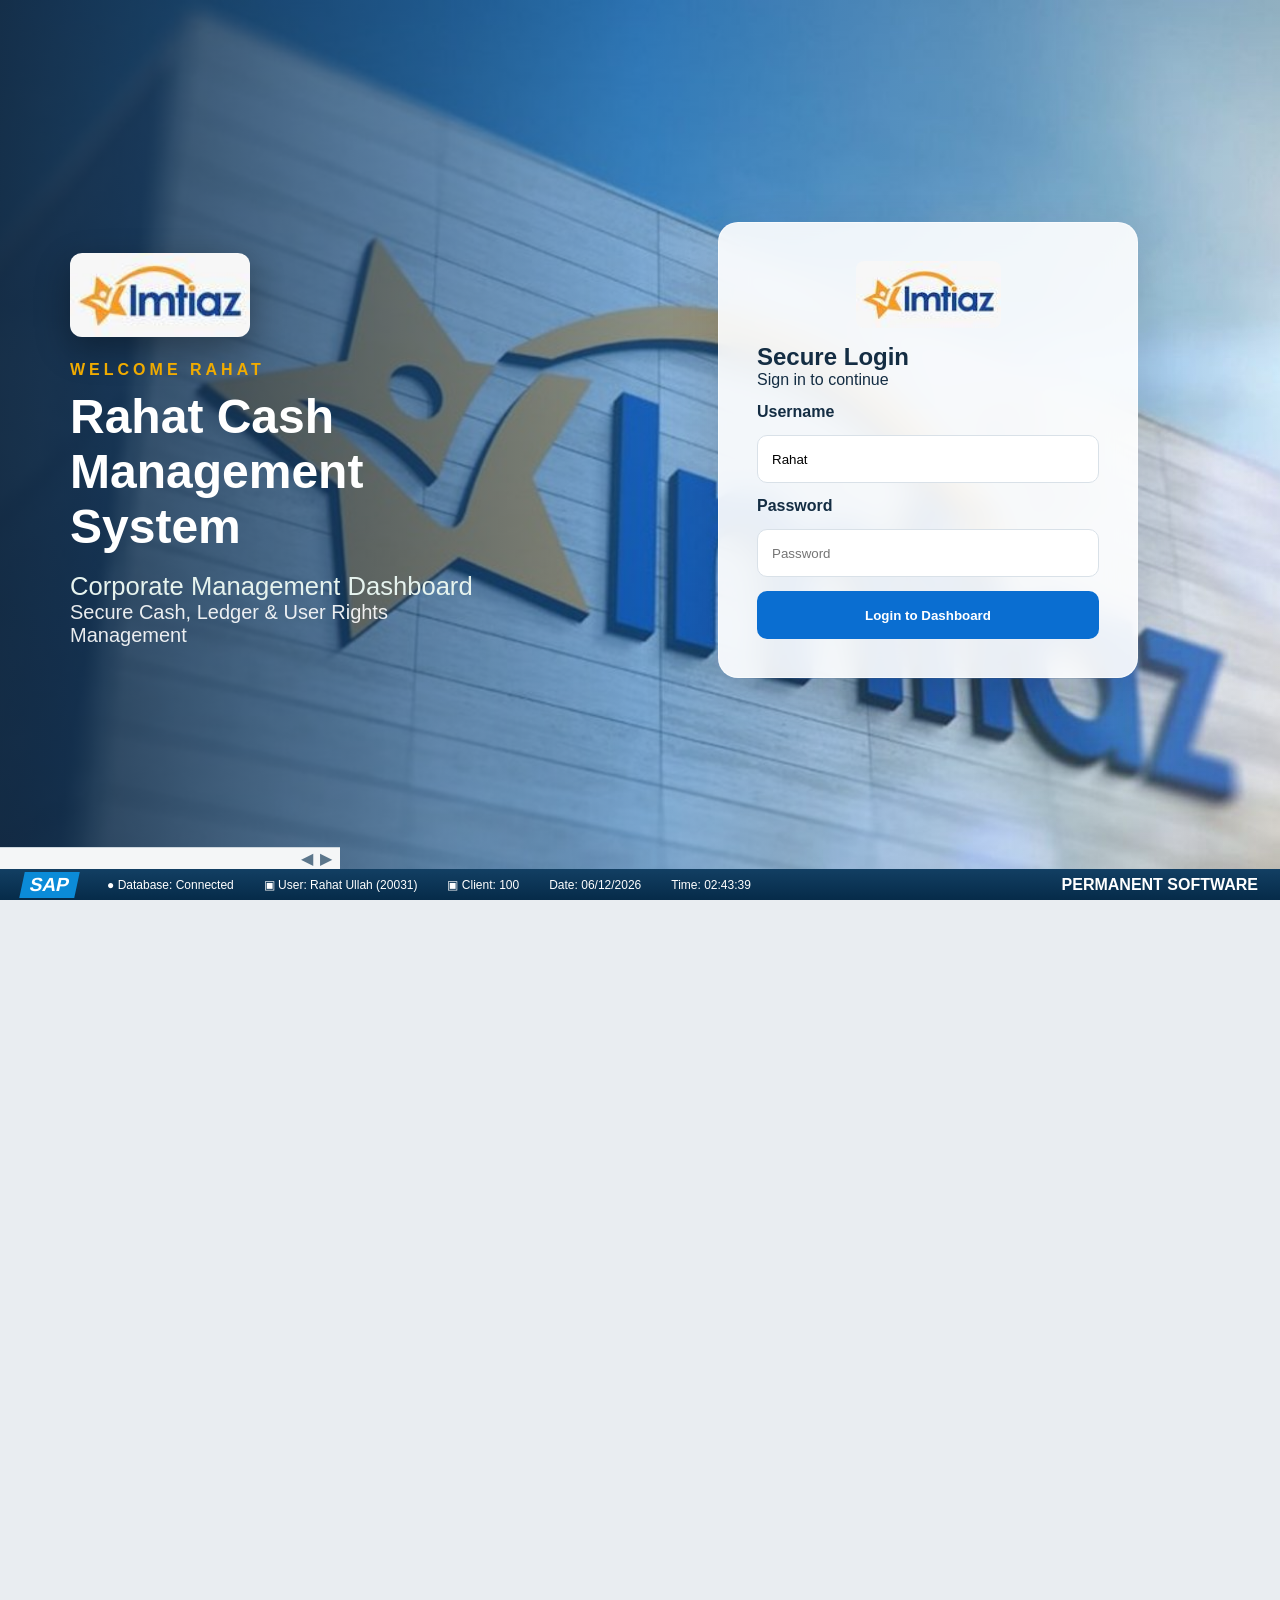
==== commit b3157a1b: "Add Corporate Customer document date and bulk paste" ====
--- a/Rahat_Corporate_Management/index.html
+++ b/Rahat_Corporate_Management/index.html
@@ -136,10 +136,11 @@
 <div><span>Balance</span><strong id="corpTotalBalance">Rs. 0.00</strong></div>
 </div>
 <div class="panel bulk-entry-panel" data-permission="customer_import">
-<div class="panel-head"><div><h3>One-Time Unlimited Corporate Entries</h3><p>Excel se 5 columns paste karein ya rows add karein: Code, Name, Description, Debit, Credit. Balance automatic hoga.</p></div>
-<div class="actions"><button onclick="addBulkRows('corpBulkBody',10,'corp')">+ 10 Rows</button><button onclick="addBulkRows('corpBulkBody',50,'corp')">+ 50 Rows</button><button class="secondary" onclick="clearBulk('corpBulkBody','corp')">Clear</button></div></div>
-<textarea class="bulk-paste" id="corpPaste" placeholder="Excel columns paste here: Customer Code [Tab] Customer Name [Tab] Description [Tab] Debit [Tab] Credit"></textarea>
-<div class="table-wrap bulk-wrap"><table class="bulk-table"><thead><tr><th>#</th><th>Customer Code</th><th>Customer Name</th><th>Description</th><th>Debit</th><th>Credit</th><th>Balance</th><th></th></tr></thead><tbody id="corpBulkBody"></tbody></table></div>
+<div class="panel-head"><div><h3>Unlimited Corporate Customer Copy / Paste</h3><p>Excel columns exactly is order mein paste karein: Document No., Date, Customer Code, Customer Name, Debit, Credit. Customer Name aur Balance automatic verify/calculate honge.</p></div>
+<div class="actions"><button onclick="saveCorporatePaste()">Paste Data Save Karein</button><button onclick="addBulkRows('corpBulkBody',10,'corp')">+ 10 Rows</button><button onclick="addBulkRows('corpBulkBody',50,'corp')">+ 50 Rows</button><button class="secondary" onclick="clearCorporatePaste()">Clear</button></div></div>
+<textarea class="bulk-paste" id="corpPaste" placeholder="Document No. [Tab] Date [Tab] Customer Code [Tab] Customer Name [Tab] Debit [Tab] Credit&#10;Excel se unlimited rows Ctrl+C karke yahan Ctrl+V karein."></textarea>
+<div id="corpPasteStatus" class="muted">Paste ki hui rows direct save hongi; bari files chunks mein automatically process hongi.</div>
+<div class="table-wrap bulk-wrap"><table class="bulk-table"><thead><tr><th>#</th><th>Document No.</th><th>Date</th><th>Customer Code</th><th>Customer Name</th><th>Debit</th><th>Credit</th><th>Balance</th><th></th></tr></thead><tbody id="corpBulkBody"></tbody></table></div>
 <div class="bulk-footer"><span id="corpBulkCount">0 ready rows</span><button onclick="saveCorporateBulk()">Save All Corporate Entries</button></div>
 </div>
 <div class="panel batch-actions">
@@ -149,7 +150,7 @@
 </div>
 <div class="panel table-wrap"><table><thead><tr>
 <th>Select</th><th>Customer Code</th><th>Customer Name</th>
-<th>Document No</th><th>Posting Date</th><th>Description</th>
+<th>Document No</th><th>Date</th><th>Description</th>
 <th>Debit Amount</th><th>Credit Amount</th><th>Balance</th>
 </tr></thead><tbody id="corpBody"></tbody></table></div>
 </section>
@@ -245,7 +246,7 @@
 <div class="panel batch-actions"><label><input id="selectAllDup" onchange="toggleAll('dupRow',this.checked)" type="checkbox"/> Select All</label>
 <button class="danger-btn" onclick="deleteSelectedDuplicates()">Delete Selected</button>
 <button class="danger-btn dark-danger" onclick="deleteAllDuplicates()">Delete All</button></div>
-<div class="panel table-wrap"><table><thead><tr><th>Select</th><th>Document No</th><th>Posting Date</th><th>Description</th><th>Debit Amount</th><th>Credit Amount</th><th>Balance</th><th>Occurrences</th></tr></thead><tbody id="dupBody"></tbody></table></div>
+<div class="panel table-wrap"><table><thead><tr><th>Select</th><th>Document No</th><th>Date</th><th>Description</th><th>Debit Amount</th><th>Credit Amount</th><th>Balance</th><th>Occurrences</th></tr></thead><tbody id="dupBody"></tbody></table></div>
 </section>
 <section class="page" id="vendors">
 <div class="panel">
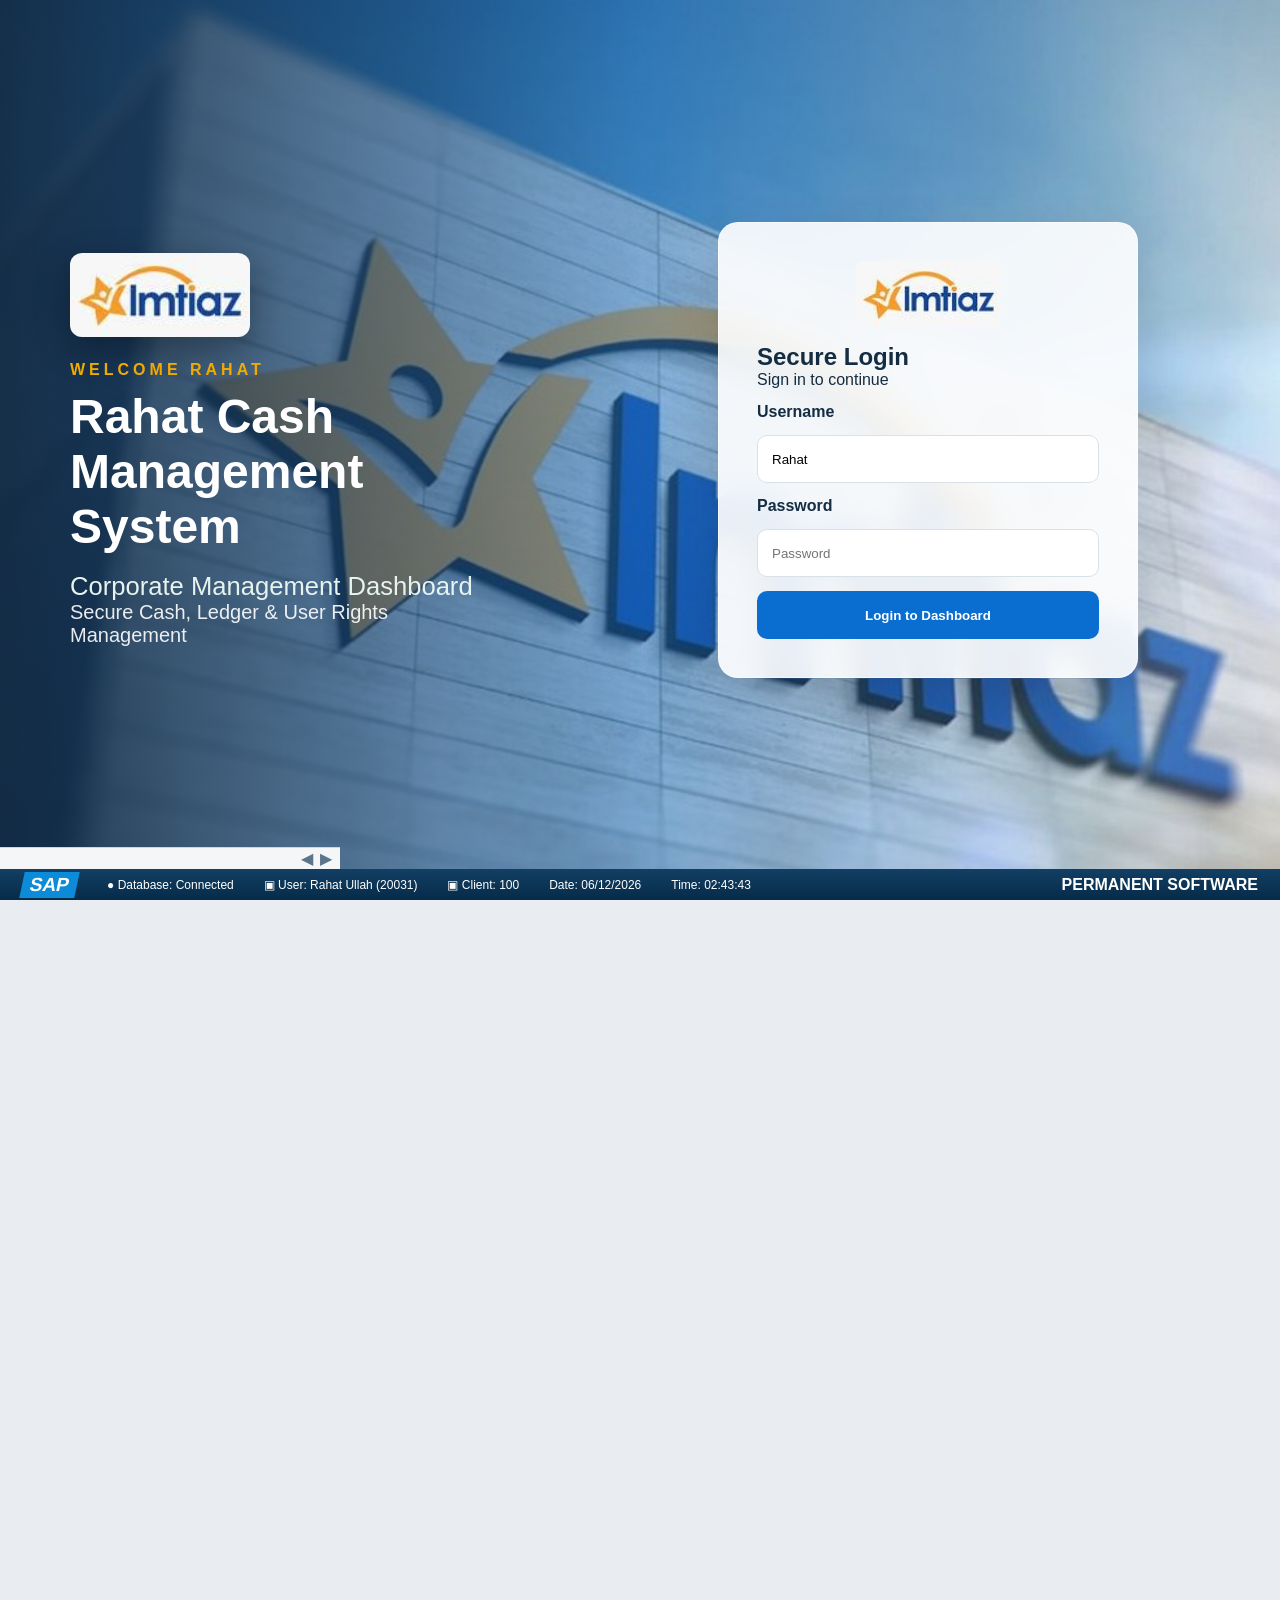
==== commit 76660f20: "First Commit" ====
--- a/Rahat_Corporate_Management/index.html
+++ b/Rahat_Corporate_Management/index.html
@@ -130,17 +130,33 @@
 <button onclick="loadCorporate()">Apply</button>
 </div>
 </div>
+<div class="panel corporate-direct-entry" data-permission="customer_import">
+  <div class="panel-head">
+    <div><h3>Corporate Customer Entry</h3><p>Document No., Date, Customer Code, Customer Name, Debit, Credit aur Balance.</p></div>
+    <div class="actions"><button onclick="saveCorporateEntry()">Save Entry</button><button class="secondary" onclick="clearCorporateEntry()">Clear</button></div>
+  </div>
+  <div class="corporate-entry-grid">
+    <label><span>Document No.</span><input id="corpEntryDoc" placeholder="Document No."></label>
+    <label><span>Date</span><input id="corpEntryDate" type="date"></label>
+    <label><span>Customer Code</span><input id="corpEntryCode" list="corpCustomerCodes" placeholder="Customer Code" oninput="resolveCorporateEntryName()"></label>
+    <label><span>Customer Name</span><input id="corpEntryName" placeholder="Auto Customer Name" readonly></label>
+    <label><span>Debit</span><input id="corpEntryDebit" type="number" step="0.01" placeholder="0.00" oninput="updateCorporateEntryBalance()"></label>
+    <label><span>Credit</span><input id="corpEntryCredit" type="number" step="0.01" placeholder="0.00" oninput="updateCorporateEntryBalance()"></label>
+    <label><span>Balance</span><input id="corpEntryBalance" value="Rs. 0.00" readonly></label>
+  </div>
+  <datalist id="corpCustomerCodes"></datalist>
+</div>
 <div class="ledger-summary" id="corpSummary">
 <div><span>Total Debit</span><strong id="corpTotalDebit">Rs. 0.00</strong></div>
 <div><span>Total Credit</span><strong id="corpTotalCredit">Rs. 0.00</strong></div>
 <div><span>Balance</span><strong id="corpTotalBalance">Rs. 0.00</strong></div>
 </div>
 <div class="panel bulk-entry-panel" data-permission="customer_import">
-<div class="panel-head"><div><h3>Unlimited Corporate Customer Copy / Paste</h3><p>Excel columns exactly is order mein paste karein: Document No., Date, Customer Code, Customer Name, Debit, Credit. Customer Name aur Balance automatic verify/calculate honge.</p></div>
+<div class="panel-head"><div><h3>Unlimited Corporate Customer Copy / Paste</h3><p>Excel columns exactly is order mein paste karein: Document No., Date, Customer Code, Customer Name, Description, Debit, Credit. Customer Name aur running Balance automatic verify/calculate honge.</p></div>
 <div class="actions"><button onclick="saveCorporatePaste()">Paste Data Save Karein</button><button onclick="addBulkRows('corpBulkBody',10,'corp')">+ 10 Rows</button><button onclick="addBulkRows('corpBulkBody',50,'corp')">+ 50 Rows</button><button class="secondary" onclick="clearCorporatePaste()">Clear</button></div></div>
-<textarea class="bulk-paste" id="corpPaste" placeholder="Document No. [Tab] Date [Tab] Customer Code [Tab] Customer Name [Tab] Debit [Tab] Credit&#10;Excel se unlimited rows Ctrl+C karke yahan Ctrl+V karein."></textarea>
+<textarea class="bulk-paste" id="corpPaste" placeholder="Document No. [Tab] Date [Tab] Customer Code [Tab] Customer Name [Tab] Description [Tab] Debit [Tab] Credit&#10;Excel se unlimited rows Ctrl+C karke yahan Ctrl+V karein."></textarea>
 <div id="corpPasteStatus" class="muted">Paste ki hui rows direct save hongi; bari files chunks mein automatically process hongi.</div>
-<div class="table-wrap bulk-wrap"><table class="bulk-table"><thead><tr><th>#</th><th>Document No.</th><th>Date</th><th>Customer Code</th><th>Customer Name</th><th>Debit</th><th>Credit</th><th>Balance</th><th></th></tr></thead><tbody id="corpBulkBody"></tbody></table></div>
+<div class="table-wrap bulk-wrap"><table class="bulk-table"><thead><tr><th>#</th><th>Document No.</th><th>Date</th><th>Customer Code</th><th>Customer Name</th><th>Description</th><th>Debit</th><th>Credit</th><th>Balance</th><th></th></tr></thead><tbody id="corpBulkBody"></tbody></table></div>
 <div class="bulk-footer"><span id="corpBulkCount">0 ready rows</span><button onclick="saveCorporateBulk()">Save All Corporate Entries</button></div>
 </div>
 <div class="panel batch-actions">
@@ -361,11 +377,11 @@
 <div class="panel table-wrap"><table><thead><tr><th>Cash Type</th><th>Document No.</th><th>Document Date</th><th>Posting Date</th><th>Description</th><th>Debit</th><th>Credit</th><th>Deleted By</th><th>Deleted At</th><th>Action</th></tr></thead><tbody id="deletedCashBody"></tbody></table></div>
 </section>
 <section class="page" id="users">
-<div class="panel"><div class="panel-head"><div><h3>User &amp; Rights Management</h3><p>Create local/domain users and give only selected rights.</p></div></div>
+<div class="panel"><div class="panel-head"><div><h3>User &amp; Rights Management</h3><p>Create permanent users, select store, and give rights exactly as required. Users cannot be deleted; they can only be blocked.</p></div></div>
 <div class="form-grid user-grid">
 <input id="uFullName" placeholder="Full Name"/><input id="uUsername" placeholder="Username"/><input id="uPassword" placeholder="Password" type="password"/>
-<select id="uRole"><option>Local User</option><option>Accounts User</option><option>Store User</option><option>Auditor</option><option>Management</option><option>Read Only</option></select>
-<select id="uType"><option>Local</option><option>Domain</option></select><input id="uStore" placeholder="Store Access: ALL or S014,S015"/><select id="uStatus"><option>Active</option><option>Blocked</option></select>
+<select id="uRole"><option>Master Account</option><option>Accounts &amp; Finance</option><option>HR</option><option>Admin</option><option>Store Operation</option><option>ICC</option><option>GRN</option></select>
+<select id="uType"><option>Local</option><option>Domain</option></select><select id="uStore"><option value="ALL">ALL - All Stores</option><option value="S012">S012 - ISB-MEGA-RAMZAN MALL</option><option value="S013">S013 - ISB-MEGA-GULBERG GREEN</option><option value="S014">S014 - LHR - MEGA - GULBERG</option><option value="S015">S015 - LHR - SUP - HALY TOWER</option><option value="S016">S016 - FSD-MEGA-MISAQ MALL</option><option value="S017">S017 - GUJ- MEGA - KINGS MALL</option><option value="S018">S018 - SKT - MEGA - HARRAR</option><option value="S019">S019 - BWP – MEGA – SS TOWER</option><option value="S020">S020 - GJT - MEGA - GUJRAT</option><option value="S022">S022 - SGD- MEGA - SARGODHA</option><option value="S023">S023 - VHR-MEGA - VEHARI</option><option value="S024">S024 - LHR - MEGA - BAHRIA TOWN</option><option value="S025">S025 - LHR - MEGA - L3</option><option value="S026">S026 - PSH - MEGA - PESHAWAR</option><option value="S028">S028 - ISB - MEGA - BARA KAHU</option><option value="S030">S030 - LHR-MEGA-PS MALL L5</option><option value="S031">S031 - MLT-MEGA-BUCH VILLAS</option><option value="S033">S033 - SWL - MEGA - SAHIWAL</option><option value="S034">S034 - ISB E-11</option></select><select id="uStatus"><option>Active</option><option>Blocked</option></select>
 </div>
 <div class="permission-grid" id="permissionGrid"></div>
 <div class="actions"><button id="userSaveBtn" onclick="saveUser()">Create User</button><button class="secondary hidden" id="userCancelBtn" onclick="cancelUserEdit()">Cancel Edit</button></div>
--- a/Rahat_Corporate_Management/static/style.css
+++ b/Rahat_Corporate_Management/static/style.css
@@ -428,3 +428,6 @@
 
 /* V35 smart alerts */
 .smart-alert-host{position:fixed;right:18px;top:96px;z-index:5000;display:flex;flex-direction:column;gap:10px;width:min(390px,calc(100vw - 24px));pointer-events:none}.smart-alert{display:grid;grid-template-columns:42px 1fr 28px;gap:10px;align-items:start;background:#fff;border:1px solid #cbd8e3;border-left:6px solid #d58a14;border-radius:12px;padding:13px 12px;box-shadow:0 14px 38px rgba(16,47,72,.24);opacity:0;transform:translateX(28px);transition:.22s ease;pointer-events:auto}.smart-alert.show{opacity:1;transform:translateX(0)}.smart-alert.danger{border-left-color:#d9363e;background:#fff7f7}.smart-alert.success{border-left-color:#228b4e;background:#f5fff8}.smart-alert.warning{border-left-color:#d58a14;background:#fffaf2}.smart-alert-icon{width:36px;height:36px;border-radius:50%;display:grid;place-items:center;font-weight:900;background:#fff0d3;color:#8a5800;font-size:20px}.smart-alert.danger .smart-alert-icon{background:#ffe0e2;color:#a2101a}.smart-alert.success .smart-alert-icon{background:#dff5e6;color:#176b36}.smart-alert strong{display:block;color:#173b56;font-size:14px}.smart-alert p{margin:4px 0 0;color:#496273;font-size:13px;line-height:1.35}.smart-alert button{border:0;background:transparent;color:#6d7f8d;font-size:22px;line-height:1;cursor:pointer;padding:0}@media(max-width:760px){.smart-alert-host{top:105px;right:10px;width:calc(100vw - 20px)}.smart-alert{grid-template-columns:36px 1fr 24px;padding:11px 10px}}
+
+/* Corporate Customer direct entry */
+.corporate-entry-grid{display:grid;grid-template-columns:repeat(7,minmax(145px,1fr));gap:12px;align-items:end}.corporate-entry-grid label{display:flex;flex-direction:column;gap:6px;font-weight:700}.corporate-entry-grid label span{font-size:12px;color:#475569}.corporate-entry-grid input{width:100%;min-width:0}.corporate-direct-entry{overflow-x:auto}@media(max-width:1100px){.corporate-entry-grid{grid-template-columns:repeat(2,minmax(180px,1fr))}}@media(max-width:650px){.corporate-entry-grid{grid-template-columns:1fr}}
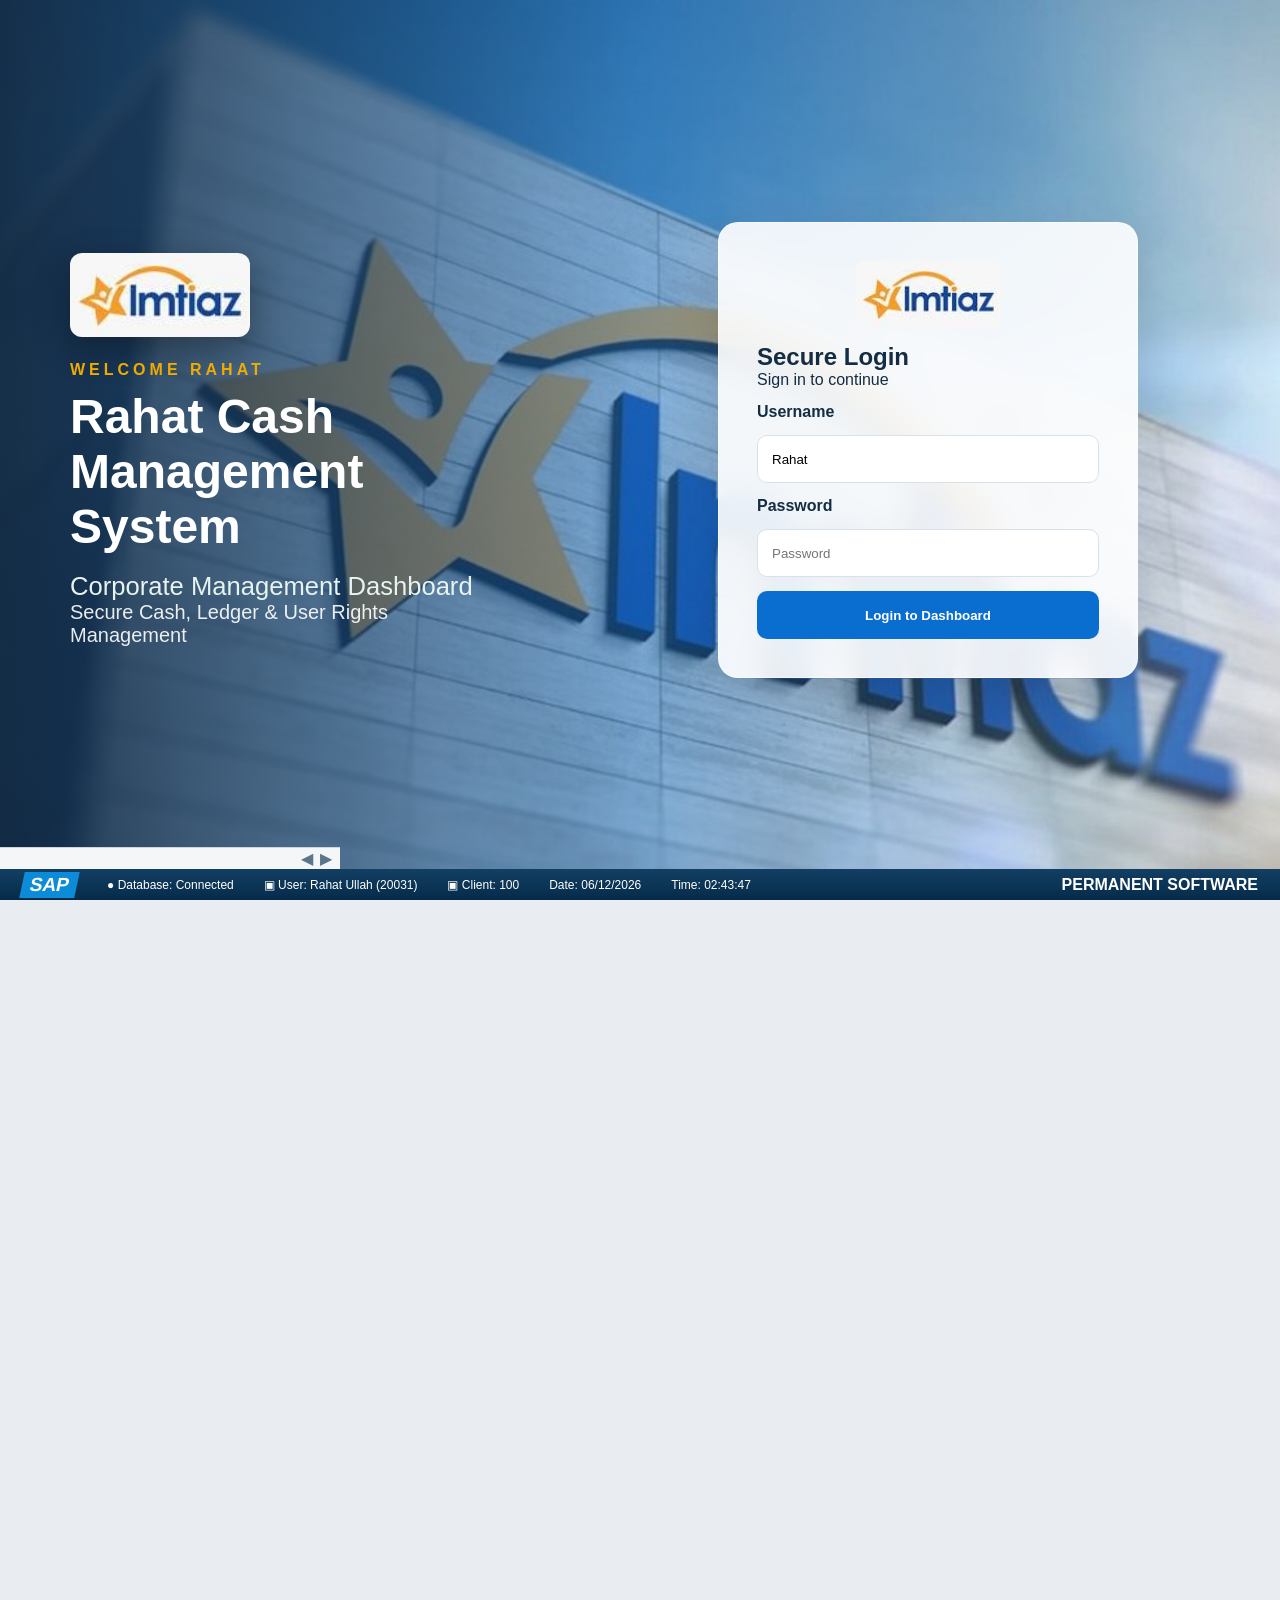
==== commit 5d127b3e: "Add store wise data and user access" ====
--- a/Rahat_Corporate_Management/index.html
+++ b/Rahat_Corporate_Management/index.html
@@ -113,6 +113,11 @@
 
 <section class="page active sap-dashboard sap-image-only-dashboard" id="dashboard">
   <div class="sap-fullscreen-building" role="img" aria-label="Imtiaz building"></div>
+  <div class="store-dashboard-card">
+    <div class="store-dashboard-code" id="dashboardStoreCode">S024</div>
+    <div class="store-dashboard-name" id="dashboardStoreName">LHR - MEGA - BAHRIA TOWN</div>
+    <select id="dashboardStoreSelect" class="store-dashboard-select" onchange="changeActiveStore(this.value)"></select>
+  </div>
 </section>
 <section class="page" id="corporate">
 <div class="panel">
@@ -132,16 +137,17 @@
 </div>
 <div class="panel corporate-direct-entry" data-permission="customer_import">
   <div class="panel-head">
-    <div><h3>Corporate Customer Entry</h3><p>Document No., Date, Customer Code, Customer Name, Debit, Credit aur Balance.</p></div>
+    <div><h3>Corporate Customer Entry</h3><p>Document No., Customer Code, Customer Name, Posting Date, Description, Debit Amount, Credit Amount aur Balance automatic update.</p></div>
     <div class="actions"><button onclick="saveCorporateEntry()">Save Entry</button><button class="secondary" onclick="clearCorporateEntry()">Clear</button></div>
   </div>
   <div class="corporate-entry-grid">
     <label><span>Document No.</span><input id="corpEntryDoc" placeholder="Document No."></label>
-    <label><span>Date</span><input id="corpEntryDate" type="date"></label>
     <label><span>Customer Code</span><input id="corpEntryCode" list="corpCustomerCodes" placeholder="Customer Code" oninput="resolveCorporateEntryName()"></label>
     <label><span>Customer Name</span><input id="corpEntryName" placeholder="Auto Customer Name" readonly></label>
-    <label><span>Debit</span><input id="corpEntryDebit" type="number" step="0.01" placeholder="0.00" oninput="updateCorporateEntryBalance()"></label>
-    <label><span>Credit</span><input id="corpEntryCredit" type="number" step="0.01" placeholder="0.00" oninput="updateCorporateEntryBalance()"></label>
+    <label><span>Posting Date</span><input id="corpEntryDate" type="date"></label>
+    <label><span>Description</span><input id="corpEntryDescription" placeholder="Description"></label>
+    <label><span>Debit Amount</span><input id="corpEntryDebit" type="number" step="0.01" placeholder="0.00" oninput="updateCorporateEntryBalance()"></label>
+    <label><span>Credit Amount</span><input id="corpEntryCredit" type="number" step="0.01" placeholder="0.00" oninput="updateCorporateEntryBalance()"></label>
     <label><span>Balance</span><input id="corpEntryBalance" value="Rs. 0.00" readonly></label>
   </div>
   <datalist id="corpCustomerCodes"></datalist>
@@ -152,11 +158,11 @@
 <div><span>Balance</span><strong id="corpTotalBalance">Rs. 0.00</strong></div>
 </div>
 <div class="panel bulk-entry-panel" data-permission="customer_import">
-<div class="panel-head"><div><h3>Unlimited Corporate Customer Copy / Paste</h3><p>Excel columns exactly is order mein paste karein: Document No., Date, Customer Code, Customer Name, Description, Debit, Credit. Customer Name aur running Balance automatic verify/calculate honge.</p></div>
+<div class="panel-head"><div><h3>Unlimited Corporate Customer Copy / Paste</h3><p>Excel columns exactly is order mein paste karein: Document No., Customer Code, Customer Name, Posting Date, Description, Debit Amount, Credit Amount. Balance automatic calculate hoga. Customer Name aur running Balance automatic verify/calculate honge.</p></div>
 <div class="actions"><button onclick="saveCorporatePaste()">Paste Data Save Karein</button><button onclick="addBulkRows('corpBulkBody',10,'corp')">+ 10 Rows</button><button onclick="addBulkRows('corpBulkBody',50,'corp')">+ 50 Rows</button><button class="secondary" onclick="clearCorporatePaste()">Clear</button></div></div>
-<textarea class="bulk-paste" id="corpPaste" placeholder="Document No. [Tab] Date [Tab] Customer Code [Tab] Customer Name [Tab] Description [Tab] Debit [Tab] Credit&#10;Excel se unlimited rows Ctrl+C karke yahan Ctrl+V karein."></textarea>
+<textarea class="bulk-paste" id="corpPaste" placeholder="Document No. [Tab] Customer Code [Tab] Customer Name [Tab] Posting Date [Tab] Description [Tab] Debit Amount [Tab] Credit Amount&#10;Excel se unlimited rows Ctrl+C karke yahan Ctrl+V karein."></textarea>
 <div id="corpPasteStatus" class="muted">Paste ki hui rows direct save hongi; bari files chunks mein automatically process hongi.</div>
-<div class="table-wrap bulk-wrap"><table class="bulk-table"><thead><tr><th>#</th><th>Document No.</th><th>Date</th><th>Customer Code</th><th>Customer Name</th><th>Description</th><th>Debit</th><th>Credit</th><th>Balance</th><th></th></tr></thead><tbody id="corpBulkBody"></tbody></table></div>
+<div class="table-wrap bulk-wrap"><table class="bulk-table"><thead><tr><th>#</th><th>Document No.</th><th>Customer Code</th><th>Customer Name</th><th>Posting Date</th><th>Description</th><th>Debit Amount</th><th>Credit Amount</th><th>Balance</th><th></th></tr></thead><tbody id="corpBulkBody"></tbody></table></div>
 <div class="bulk-footer"><span id="corpBulkCount">0 ready rows</span><button onclick="saveCorporateBulk()">Save All Corporate Entries</button></div>
 </div>
 <div class="panel batch-actions">
@@ -165,8 +171,8 @@
 <button class="danger-btn dark-danger" onclick="deleteAllCorporate()">Delete All</button>
 </div>
 <div class="panel table-wrap"><table><thead><tr>
-<th>Select</th><th>Customer Code</th><th>Customer Name</th>
-<th>Document No</th><th>Date</th><th>Description</th>
+<th>Select</th><th>Document No.</th><th>Customer Code</th><th>Customer Name</th>
+<th>Posting Date</th><th>Description</th>
 <th>Debit Amount</th><th>Credit Amount</th><th>Balance</th>
 </tr></thead><tbody id="corpBody"></tbody></table></div>
 </section>
@@ -380,7 +386,7 @@
 <div class="panel"><div class="panel-head"><div><h3>User &amp; Rights Management</h3><p>Create permanent users, select store, and give rights exactly as required. Users cannot be deleted; they can only be blocked.</p></div></div>
 <div class="form-grid user-grid">
 <input id="uFullName" placeholder="Full Name"/><input id="uUsername" placeholder="Username"/><input id="uPassword" placeholder="Password" type="password"/>
-<select id="uRole"><option>Master Account</option><option>Accounts &amp; Finance</option><option>HR</option><option>Admin</option><option>Store Operation</option><option>ICC</option><option>GRN</option></select>
+<select id="uRole"><option>Master Account</option><option>Accounts &amp; Finance</option><option>Admin</option><option>HR</option><option>Store Operation</option><option>GRN</option><option>ICC</option></select>
 <select id="uType"><option>Local</option><option>Domain</option></select><select id="uStore"><option value="ALL">ALL - All Stores</option><option value="S012">S012 - ISB-MEGA-RAMZAN MALL</option><option value="S013">S013 - ISB-MEGA-GULBERG GREEN</option><option value="S014">S014 - LHR - MEGA - GULBERG</option><option value="S015">S015 - LHR - SUP - HALY TOWER</option><option value="S016">S016 - FSD-MEGA-MISAQ MALL</option><option value="S017">S017 - GUJ- MEGA - KINGS MALL</option><option value="S018">S018 - SKT - MEGA - HARRAR</option><option value="S019">S019 - BWP – MEGA – SS TOWER</option><option value="S020">S020 - GJT - MEGA - GUJRAT</option><option value="S022">S022 - SGD- MEGA - SARGODHA</option><option value="S023">S023 - VHR-MEGA - VEHARI</option><option value="S024">S024 - LHR - MEGA - BAHRIA TOWN</option><option value="S025">S025 - LHR - MEGA - L3</option><option value="S026">S026 - PSH - MEGA - PESHAWAR</option><option value="S028">S028 - ISB - MEGA - BARA KAHU</option><option value="S030">S030 - LHR-MEGA-PS MALL L5</option><option value="S031">S031 - MLT-MEGA-BUCH VILLAS</option><option value="S033">S033 - SWL - MEGA - SAHIWAL</option><option value="S034">S034 - ISB E-11</option></select><select id="uStatus"><option>Active</option><option>Blocked</option></select>
 </div>
 <div class="permission-grid" id="permissionGrid"></div>
--- a/Rahat_Corporate_Management/static/style.css
+++ b/Rahat_Corporate_Management/static/style.css
@@ -431,3 +431,10 @@
 
 /* Corporate Customer direct entry */
 .corporate-entry-grid{display:grid;grid-template-columns:repeat(7,minmax(145px,1fr));gap:12px;align-items:end}.corporate-entry-grid label{display:flex;flex-direction:column;gap:6px;font-weight:700}.corporate-entry-grid label span{font-size:12px;color:#475569}.corporate-entry-grid input{width:100%;min-width:0}.corporate-direct-entry{overflow-x:auto}@media(max-width:1100px){.corporate-entry-grid{grid-template-columns:repeat(2,minmax(180px,1fr))}}@media(max-width:650px){.corporate-entry-grid{grid-template-columns:1fr}}
+
+/* Store-wise dashboard */
+.store-dashboard-card{position:absolute;left:50%;top:50%;transform:translate(-50%,-50%);z-index:3;min-width:min(560px,88vw);padding:28px 34px;border-radius:18px;background:rgba(0,34,58,.80);backdrop-filter:blur(8px);color:#fff;text-align:center;box-shadow:0 18px 55px rgba(0,0,0,.35);border:1px solid rgba(255,255,255,.28)}
+.store-dashboard-code{font-size:clamp(34px,6vw,68px);font-weight:900;letter-spacing:4px;line-height:1}
+.store-dashboard-name{margin-top:12px;font-size:clamp(18px,2.7vw,30px);font-weight:750;letter-spacing:.5px}
+.store-dashboard-select{margin:22px auto 0;max-width:430px;width:100%;padding:12px 14px;border-radius:10px;border:1px solid rgba(255,255,255,.55);background:#fff;color:#123;font-weight:700}
+.sap-image-only-dashboard{position:relative}
